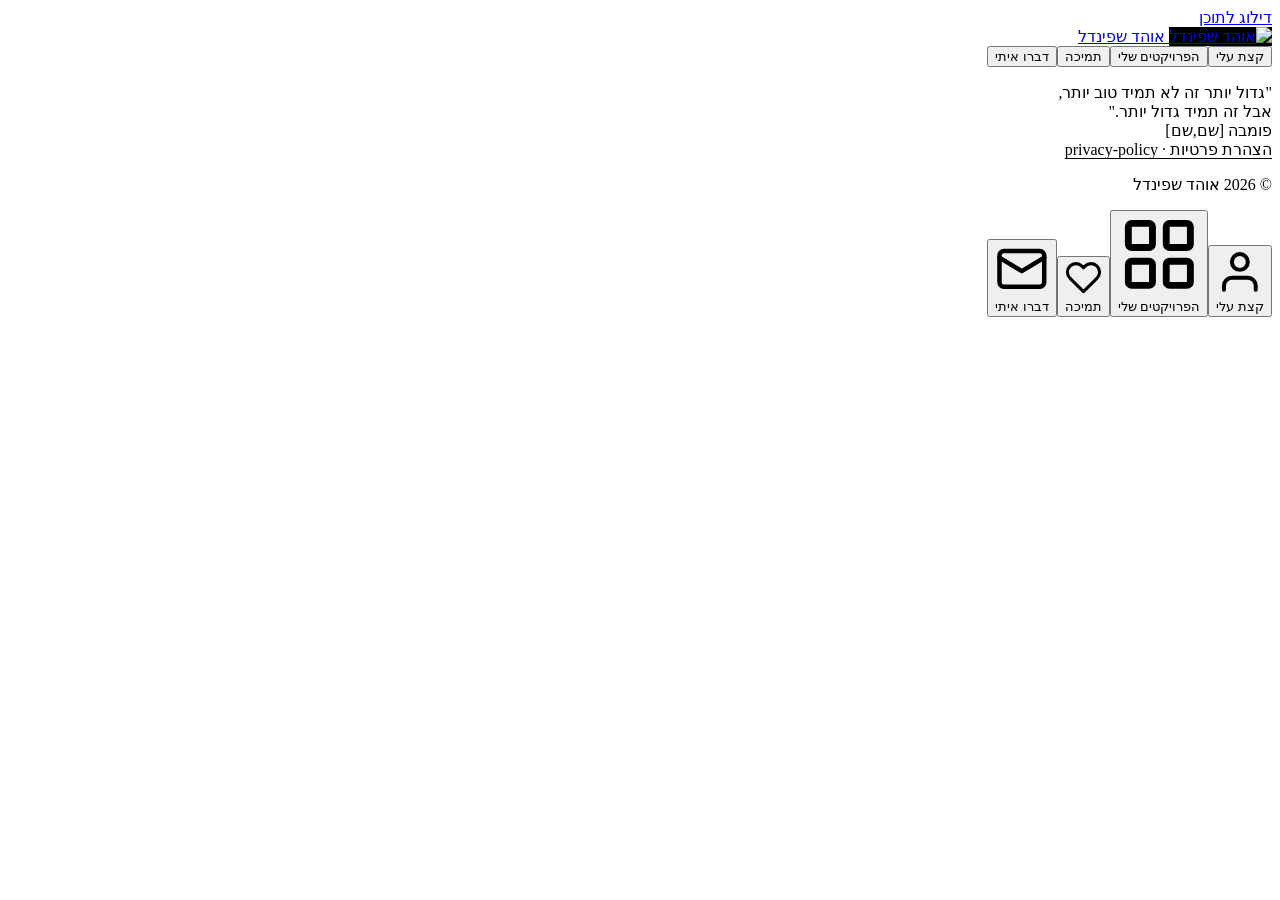
==== public/index.html @ b9163de6 "many updates" ====
<!DOCTYPE html>
<html lang="he" dir="rtl">
<head>
<meta charset="UTF-8">
<meta name="viewport" content="width=device-width, initial-scale=1, viewport-fit=cover">
<title>אוהד שפינדל</title>

<!-- Static SEO / social preview. Edit alongside content.js meta. -->
<meta name="description" content="האתר האישי של אוהד שפינדל - קצת עלי, הפרויקטים שלי, ואיך יוצרים איתי קשר.">
<meta name="theme-color" content="#210535">
<meta property="og:type" content="profile">
<meta property="og:locale" content="he_IL">
<meta property="og:title" content="אוהד שפינדל">
<meta property="og:description" content="האתר האישי של אוהד שפינדל - קצת עלי, הפרויקטים שלי, ואיך יוצרים איתי קשר.">
<meta property="og:image" content="assets/img/og.png">
<meta name="twitter:card" content="summary_large_image">

<link rel="icon" href="favicon.svg" type="image/svg+xml">

<!-- The site face is on the critical path — preload before CSS is parsed. -->
<link rel="preload" href="assets/fonts/telaviv-eclectichebrewno.2.woff2" as="font" type="font/woff2" crossorigin>

<link rel="stylesheet" href="assets/css/tokens.css">
<link rel="stylesheet" href="assets/css/base.css">
<link rel="stylesheet" href="assets/css/components.css">
<link rel="stylesheet" href="assets/css/views.css">
<link rel="stylesheet" href="assets/css/arcade.css">

<script type="application/ld+json">
{
  "@context": "https://schema.org",
  "@type": "Person",
  "name": "אוהד שפינדל",
  "description": "האתר האישי של אוהד שפינדל"
}
</script>
</head>
<body>

<a class="skip-link" href="#main">דילוג לתוכן</a>

<!-- Decorative background: pre-blurred gradients, no runtime filter cost. -->
<div class="bg-field" aria-hidden="true">
  <span class="orb orb-1"></span>
  <span class="orb orb-2"></span>
  <span class="orb orb-3"></span>
  <span class="bg-grain"></span>
</div>

<div class="scroll-progress" aria-hidden="true"><i></i></div>

<header class="site-header" id="site-header">
  <div class="container header-inner">
    <a class="brand" href="#about">
      <span class="brand-mark" id="brand-mark"></span>
      <span class="brand-text" id="brand-name"></span>
    </a>
    <nav class="nav-desktop" aria-label="ניווט ראשי">
      <div class="tablist" role="tablist" id="tablist-desktop">
        <span class="tab-indicator" aria-hidden="true"></span>
      </div>
    </nav>
  </div>
</header>

<main id="main">
  <section class="view" id="view-about" role="tabpanel" aria-labelledby="tab-about" tabindex="-1"></section>
  <section class="view" id="view-projects" role="tabpanel" aria-labelledby="tab-projects" tabindex="-1"></section>
  <section class="view" id="view-support" role="tabpanel" aria-labelledby="tab-support" tabindex="-1"></section>
  <section class="view" id="view-contact" role="tabpanel" aria-labelledby="tab-contact" tabindex="-1"></section>
</main>

<footer class="site-footer">
  <div class="container">
    <p id="footer-text"></p>
    <p class="footer-meta">© <span id="footer-year"></span> <span id="footer-name"></span></p>
  </div>
</footer>

<!-- Mobile: thumb-reachable bottom tab bar. -->
<nav class="nav-mobile" aria-label="ניווט ראשי">
  <div class="tablist" role="tablist" id="tablist-mobile"></div>
</nav>

<div class="toast" id="toast" role="status" aria-live="polite"></div>

<script src="assets/js/content.js"></script>
<script src="assets/js/render.js"></script>
<script src="assets/js/contact.js"></script>
<script src="assets/js/motion.js"></script>
<script src="assets/js/photos.js"></script>
<script src="assets/js/arcade.js"></script>
<script src="assets/js/router.js"></script>
</body>
</html>
---- public/assets/css/views.css ----
/* ==================== VIEWS ====================
 * Per-tab layout + the tab-switch transition.
 * =============================================== */

.view {
  display: none;
  padding-block: clamp(28px, 5vw, 56px) var(--section-padding);
  min-height: 60vh;
}

.view.active {
  display: block;
}

/* Inactive views are display:none, so they cost nothing. This keeps the
   active one from re-rendering offscreen children during scroll. */
.view.active > .container > *:not(.hero) {
  content-visibility: auto;
  contain-intrinsic-size: auto 400px;
}

/* Fallback tab transition for browsers without the View Transitions API.
   Chrome/Safari use ::view-transition instead (see below). */
.view.entering {
  animation: view-in var(--dur-med) var(--ease-out-expo);
}

@keyframes view-in {
  from { opacity: 0; transform: translateY(14px); }
  to { opacity: 1; transform: none; }
}

/* View Transitions API: cross-fade the whole page, slide the new one in.
   RTL-aware — new content enters from the inline-start edge. */
::view-transition-old(page) {
  animation: vt-out var(--dur-med) var(--ease-in-out) both;
}
::view-transition-new(page) {
  animation: vt-in var(--dur-med) var(--ease-out-expo) both;
}

@keyframes vt-out {
  to { opacity: 0; transform: translateY(-10px); }
}
@keyframes vt-in {
  from { opacity: 0; transform: translateY(16px); }
}

/* ==================== HERO (About) ==================== */

.hero {
  display: grid;
  gap: clamp(28px, 5vw, 56px);
  align-items: center;
  padding-block: clamp(20px, 5vw, 48px);
}

@media (min-width: 861px) {
  .hero {
    grid-template-columns: 1.25fr 0.75fr;
  }
}


.hero-greeting {
  font-size: var(--fs-sm);
  font-weight: 600;
  color: var(--accent-primary);
  letter-spacing: 0.02em;
  margin-block-end: 10px;
}

.hero h1 {
  font-size: var(--fs-display);
  margin-block-end: 14px;
}

.hero-tagline {
  font-size: clamp(1.28rem, 2.5vw, 1.58rem);
  color: var(--text-secondary);
  max-width: 46ch;
  margin-block-end: 10px;
}

.hero-role {
  font-size: clamp(1.4rem, 3vw, 1.9rem);
  font-weight: 600;
  color: var(--text-secondary);
  margin-block-end: 12px;
  display: flex;
  align-items: center;
  gap: 0.35em;
}

/* Rotating word: a fixed-height slot so the line never reflows. */
.rotator {
  display: inline-flex;
  align-items: center;
  height: 1.35em;
  overflow: hidden;
  vertical-align: bottom;
}

.rotator-word {
  display: inline-block;
  font-weight: 800;
  background: var(--gradient-text);
  -webkit-background-clip: text;
  background-clip: text;
  color: transparent;
  animation: word-in var(--dur-slow) var(--ease-out-expo);
}

@keyframes word-in {
  from { opacity: 0; transform: translateY(0.9em); }
  to { opacity: 1; transform: none; }
}

.rotator-word.out {
  animation: word-out var(--dur-med) var(--ease-in-out) forwards;
}

@keyframes word-out {
  to { opacity: 0; transform: translateY(-0.9em); }
}

/* Set well clear of the copy above: the two buttons are the one thing on this
 * screen to act on, and a gap the size of the text's own leading makes them
 * read as part of the paragraph rather than as the way out of it. */
.hero-actions {
  display: flex;
  flex-wrap: wrap;
  gap: 12px;
  margin-block-start: clamp(34px, 4.5vw, 50px);
}

/* ---- Portrait ---- */

/* The logo and its speech bubble as one column. `.hero-portrait` keeps its own
 * box untouched — motion.js finds it by that class for the tap animations, and
 * the arcade peeks characters out from behind it. */
.hero-portrait-col {
  display: grid;
  justify-items: center;
}

.hero-portrait {
  position: relative;
  width: min(300px, 72vw);
  aspect-ratio: 1;
  margin-inline: auto;
}

.portrait-bubble {
  position: relative;
  max-width: 30ch;
  margin-block-start: 22px;
  padding: 13px 20px;
  border-radius: var(--radius-md);
  background: var(--bg-elevated);
  border: 1px solid var(--border-strong);
  box-shadow: var(--shadow-md);
  color: var(--text-secondary);
  font-size: var(--fs-sm);
  line-height: 1.5;
  text-align: center;
  animation: bubble-in 640ms var(--ease-spring) 500ms both;
  transition:
    opacity var(--dur-med) var(--ease-in-out),
    transform var(--dur-med) var(--ease-in-out),
    border-color var(--dur-fast),
    background var(--dur-fast);
}

.portrait-bubble:hover {
  background: var(--bg-card-hover);
  border-color: var(--accent-primary);
}

/* The dismiss hint. Decoration — the whole bubble is the target, and the
 * button's accessible name is the message itself. */
.bubble-x {
  position: absolute;
  inset-block-start: 3px;
  inset-inline-end: 7px;
  font-size: 0.95rem;
  line-height: 1;
  color: var(--text-muted);
  transition: color var(--dur-fast);
}

.portrait-bubble:hover .bubble-x { color: var(--accent-primary); }

/* Pressed: it shrinks away, then Motion takes it out of the layout. */
.portrait-bubble.is-gone {
  opacity: 0;
  transform: scale(0.9) translateY(-6px);
  pointer-events: none;
  animation: none; /* or bubble-in's `both` would hold the entry state */
}

/* The tail: a square straddling the top edge, rotated 45° and outlined on the
 * two sides that show, so it continues the bubble's own border. Centred with
 * inset-inline + auto margins rather than a percentage offset, which would
 * land differently under RTL. */
.portrait-bubble::before {
  content: '';
  position: absolute;
  inset-block-start: -7px;
  inset-inline: 0;
  margin-inline: auto;
  width: 12px; height: 12px;
  background: var(--bg-elevated);
  border-inline-start: 1px solid var(--border-strong);
  border-block-start: 1px solid var(--border-strong);
  transform: rotate(45deg);
}

@keyframes bubble-in {
  from { opacity: 0; transform: translateY(-8px) scale(0.92); }
  to { opacity: 1; transform: none; }
}

/* It arrives with the page instead of popping in later. */
@media (prefers-reduced-motion: reduce) {
  .portrait-bubble { animation: none; }
}

.portrait-frame {
  position: absolute;
  inset: 0;
  border-radius: 42% 58% 54% 46% / 48% 44% 56% 52%;
  background: var(--gradient-primary);
  padding: 4px;
  box-shadow: var(--shadow-glow);
  animation: blob 14s var(--ease-in-out) infinite alternate;
}

@keyframes blob {
  50%  { border-radius: 56% 44% 42% 58% / 42% 56% 44% 58%; }
  100% { border-radius: 46% 54% 60% 40% / 56% 48% 52% 44%; }
}

.portrait-frame {
  cursor: pointer;
  user-select: none;
  -webkit-user-select: none;
  -webkit-tap-highlight-color: transparent;
}

.portrait-frame > * {
  width: 100%;
  height: 100%;
  border-radius: inherit;
  object-fit: cover;
  background: var(--bg-elevated);
}

/* A tall cut-out would lose its head and chin to a square `cover` crop, so
   fit the whole image and let the frame background carry the shape. */
.portrait-photo.fit-contain {
  object-fit: contain;
  /* The blob curves inward top and bottom, so inset the image slightly or a
     full-height subject gets clipped by the border-radius. */
  padding: 3%;
}

.portrait-initials {
  display: grid;
  place-items: center;
  font-size: clamp(2.6rem, 9vw, 4rem);
  font-weight: 800;
  color: var(--text-primary);
  letter-spacing: -0.02em;
}

/* ---- Tap-the-face easter egg ----
 * motion.js adds one of these at random on click/tap and removes it on
 * animationend. Every keyframe starts AND ends at the identity transform, so
 * removing the class never produces a visible snap back.
 * The blob animation lives on .portrait-frame and only touches border-radius,
 * so these transforms on the parent never fight it. */

.hero-portrait[class*="fx-"] { will-change: transform; }

.hero-portrait.fx-spin   { animation: fx-spin   900ms var(--ease-out-expo); }
.hero-portrait.fx-flip   { animation: fx-flip   900ms var(--ease-in-out); }
.hero-portrait.fx-jelly  { animation: fx-jelly  900ms var(--ease-out-expo); }
.hero-portrait.fx-bounce { animation: fx-bounce 900ms var(--ease-out-expo); }
.hero-portrait.fx-shake  { animation: fx-shake  700ms var(--ease-in-out); }
.hero-portrait.fx-tada   { animation: fx-tada   900ms var(--ease-in-out); }
.hero-portrait.fx-pop    { animation: fx-pop    620ms var(--ease-spring); }
.hero-portrait.fx-roll   { animation: fx-roll  1000ms var(--ease-in-out); }
.hero-portrait.fx-swing  {
  animation: fx-swing 900ms var(--ease-out-expo);
  transform-origin: top center;
}

@keyframes fx-spin {
  from { transform: rotate(0); }
  to   { transform: rotate(360deg); }
}

@keyframes fx-flip {
  from { transform: perspective(900px) rotateY(0); }
  to   { transform: perspective(900px) rotateY(360deg); }
}

@keyframes fx-jelly {
  0%, 100% { transform: scale(1, 1); }
  30% { transform: scale(1.26, 0.76); }
  40% { transform: scale(0.78, 1.22); }
  50% { transform: scale(1.14, 0.86); }
  65% { transform: scale(0.95, 1.05); }
  80% { transform: scale(1.04, 0.96); }
}

@keyframes fx-bounce {
  0%, 100% { transform: translateY(0) scaleY(1); }
  20% { transform: translateY(-30px) scaleY(1.06); }
  42% { transform: translateY(0) scaleY(0.9); }
  62% { transform: translateY(-15px) scaleY(1.03); }
  82% { transform: translateY(0) scaleY(0.96); }
}

@keyframes fx-shake {
  0%, 100% { transform: translateX(0) rotate(0); }
  15% { transform: translateX(-13px) rotate(-5deg); }
  30% { transform: translateX(12px) rotate(4deg); }
  45% { transform: translateX(-9px) rotate(-3deg); }
  60% { transform: translateX(7px) rotate(2deg); }
  80% { transform: translateX(-4px) rotate(-1deg); }
}

@keyframes fx-tada {
  0%, 100% { transform: scale(1) rotate(0); }
  10%, 20% { transform: scale(0.9) rotate(-4deg); }
  30%, 50%, 70%, 90% { transform: scale(1.14) rotate(4deg); }
  40%, 60%, 80% { transform: scale(1.14) rotate(-4deg); }
}

@keyframes fx-pop {
  0%, 100% { transform: scale(1) rotate(0); }
  35% { transform: scale(1.24) rotate(-7deg); }
  62% { transform: scale(0.93) rotate(4deg); }
}

@keyframes fx-roll {
  0%   { transform: translateX(0) rotate(0); }
  50%  { transform: translateX(-18%) rotate(-180deg); }
  100% { transform: translateX(0) rotate(-360deg); }
}

@keyframes fx-swing {
  0%, 100% { transform: rotate(0); }
  20% { transform: rotate(15deg); }
  40% { transform: rotate(-11deg); }
  60% { transform: rotate(7deg); }
  80% { transform: rotate(-4deg); }
}

/* On phones the portrait leads — it's what makes the page feel like a person.
   Everything else tightens so the CTA still clears the bottom nav.
   Must stay after the rules above: media queries add no specificity, so a
   later equal-specificity rule would otherwise win. */
@media (max-width: 860px) {
  .hero {
    padding-block: 4px 0;
    gap: 26px;
  }
  /* The grid item is the column, not the portrait inside it — `order` on the
     inner element only sorts it against the bubble and leaves the whole block
     below the copy. */
  .hero-portrait-col { order: -1; }
  .hero-portrait { width: min(215px, 50vw); }
  .portrait-bubble { margin-block-start: 16px; }
  .hero h1 { margin-block-end: 8px; }
  .hero-role { margin-block-end: 6px; }
  /* A paragraph running straight into the buttons under it reads as one block
     and is easy to mis-tap; give the row its own air. */
  .hero-actions { margin-block-start: 36px; }

  .project-detail .project-hero-img,
  .project-detail .project-hero-img.is-contain {
    display: block;
    width: calc(100vw - 14px);
    max-width: none;
    min-height: min(82vw, 420px);
    aspect-ratio: 1 / 1;
    margin-inline: calc(50% - 50vw + 7px);
    border-radius: 0;
    background: transparent;
    object-fit: contain;
    object-position: 24% center;
    padding: 18px 18px 18px 14px;
    transform: scale(1.04);
    transform-origin: center;
  }
}

/* ==================== ABOUT ==================== */

.about-body {
  display: grid;
  gap: clamp(20px, 3vw, 32px);
  max-width: 68ch;
}

.about-body p {
  color: var(--text-secondary);
  font-size: clamp(1.25rem, 2vw, 1.38rem);
}

/* Inline [text](url) links inside paragraph copy. base.css strips anchor
   styling, so they need their own colour and underline to read as links. */
.text-link {
  color: var(--accent-primary);
  text-decoration: underline;
  text-decoration-thickness: 1px;
  text-underline-offset: 3px;
  transition: color var(--dur-fast) ease;
}

.text-link:hover,
.text-link:focus-visible {
  color: var(--accent-secondary);
}

.highlight-grid {
  display: grid;
  gap: 16px;
  grid-template-columns: repeat(auto-fit, minmax(230px, 1fr));
  margin-block-start: clamp(36px, 6vw, 64px);
}

.highlight-card .h-icon {
  font-size: 1.9rem;
  line-height: 1;
  margin-block-end: 12px;
  display: block;
}

.highlight-card h3 { margin-block-end: 7px; }

.highlight-card p {
  color: var(--text-secondary);
  font-size: var(--fs-sm);
  line-height: 1.7;
}

.highlight-card .h-list {
  list-style: none;
  margin: 0;
  padding: 0;
  display: grid;
  gap: 8px;
  color: var(--text-secondary);
  font-size: var(--fs-sm);
  line-height: 1.6;
}

.highlight-card .h-list li {
  position: relative;
  padding-inline-start: 18px;
}

.highlight-card .h-list li::before {
  content: '';
  position: absolute;
  inset-inline-start: 0;
  inset-block-start: 0.6em;
  width: 6px;
  height: 6px;
  border-radius: 50%;
  background: var(--accent-primary);
  opacity: .75;
}

/* ---- Photo pile ----
 * A stack of prints tossed on a table. Depth is DOM order: :nth-child(1) is on
 * top, and each one behind is pushed back, rotated a little and dimmed. Photos
 * browses by moving the top node to the end, so every card's transform changes
 * at once and the transition below is the whole animation. */

.photo-pile {
  margin-block-start: clamp(44px, 8vw, 80px);
  display: grid;
  justify-items: center;
}

/* One shape for every card, whatever the photo's own proportions — a pile of
 * prints is a pile of prints. 3:4 rather than the phone's own 9:16, which would
 * be a very tall column on a desktop; each photo's `focus` decides what the
 * crop keeps. */
.photo-stack {
  position: relative;
  width: clamp(250px, 68vw, 330px);
  aspect-ratio: 3 / 4;
  /* Room for the cards fanned out behind the top one. */
  margin-block-end: 22px;
  touch-action: pan-y; /* a horizontal drag is ours; a vertical one scrolls */
}

.photo-card {
  position: absolute;
  inset: 0;
  margin: 0;
  border-radius: var(--radius-md);
  overflow: hidden;
  background: var(--bg-elevated);
  border: 1px solid var(--border-subtle);
  box-shadow: var(--shadow-md);
  transform-origin: 50% 90%;
  transition:
    transform var(--dur-med) var(--ease-out-expo),
    opacity var(--dur-med) var(--ease-out-expo),
    filter var(--dur-med) var(--ease-out-expo);
  will-change: transform;
}

.photo-card img {
  width: 100%;
  height: 100%;
  object-fit: cover;
  display: block;
  user-select: none;
  -webkit-user-drag: none;
}

/* The three depths. Deliberately asymmetric angles — a neat fan reads as a
 * carousel, a crooked one reads as a pile someone put down. */
.photo-card:nth-child(1) {
  z-index: 3;
  transform: rotate(-1.5deg);
  cursor: grab;
}

.photo-card:nth-child(2) {
  z-index: 2;
  transform: translate(14px, 12px) rotate(4deg) scale(0.97);
  filter: brightness(0.86);
}

.photo-card:nth-child(3) {
  z-index: 1;
  transform: translate(-12px, 22px) rotate(-5.5deg) scale(0.94);
  filter: brightness(0.74);
}

/* A fourth and beyond: parked under the third, out of sight but still there. */
.photo-card:nth-child(n + 4) {
  z-index: 0;
  transform: translateY(28px) scale(0.92);
  filter: brightness(0.66);
  opacity: 0;
}

.photo-card.is-dragging {
  transition: none;      /* the pointer is driving it, not the easing */
  cursor: grabbing;
  box-shadow: var(--shadow-lg);
}

/* --fly is +1 or -1, set by Photos: the direction it was pushed. */
.photo-card.is-leaving {
  transform: translateX(calc(var(--fly, -1) * 135%)) rotate(calc(var(--fly, -1) * 16deg));
  opacity: 0;
  transition:
    transform 340ms var(--ease-in-out),
    opacity 340ms var(--ease-in-out);
}

/* One frame with no transition, so a card that has just been moved to the back
 * appears there instead of flying back across the pile. */
.photo-card.is-instant { transition: none; }

.photo-controls {
  display: flex;
  align-items: center;
  gap: 12px;
}

.photo-next {
  display: grid;
  place-items: center;
  width: 42px; height: 42px;
  border-radius: var(--radius-pill);
  border: 1px solid var(--border-strong);
  background: var(--sheen);
  color: var(--text-primary);
  cursor: pointer;
  transition: background var(--dur-fast), transform var(--dur-fast) var(--ease-spring);
}

.photo-next:hover {
  background: var(--sheen-strong);
  transform: translateX(-3px); /* RTL: "onward" is leftward */
}

.photo-next svg { width: 18px; height: 18px; }

.photo-hint {
  color: var(--text-muted);
  font-size: var(--fs-xs);
}

/* No transitions to run, so the pile cuts from one arrangement to the next.
 * Dragging is not attached at all in that mode — the button is the way. */
@media (prefers-reduced-motion: reduce) {
  .photo-card,
  .photo-card.is-leaving { transition: none; }
  .photo-card:nth-child(1) { cursor: default; }
}

/* ---- Timeline ---- */

.timeline {
  position: relative;
  margin-block-start: clamp(36px, 6vw, 64px);
  padding-inline-start: 30px;
}

.timeline::before {
  content: '';
  position: absolute;
  inset-block: 8px 8px;
  inset-inline-start: 5px;
  width: 2px;
  background: linear-gradient(to bottom, var(--accent-primary), var(--accent-tertiary), transparent);
  opacity: 0.5;
}

.timeline-item {
  position: relative;
  padding-block-end: 30px;
}

.timeline-item::before {
  content: '';
  position: absolute;
  inset-inline-start: -30px;
  inset-block-start: 9px;
  width: 12px;
  height: 12px;
  border-radius: 50%;
  background: var(--gradient-warm);
  box-shadow: 0 0 0 4px var(--bg-primary), 0 0 16px rgba(200, 116, 178, 0.7);
}

.timeline-year {
  font-size: var(--fs-xs);
  font-weight: 700;
  color: var(--accent-primary);
  letter-spacing: 0.04em;
}

.timeline-item h3 { margin-block: 2px 5px; }

.timeline-item p {
  color: var(--text-secondary);
  font-size: var(--fs-sm);
}

/* ==================== PROJECTS ==================== */

.project-grid {
  display: grid;
  gap: 20px;
  grid-template-columns: repeat(auto-fill, minmax(280px, 1fr));
}

/* Every card is laid out on the SAME five rows — thumb, title, blurb, tags,
 * "more" — so a title that runs to three lines in one card does not push its
 * blurb below the neighbour's. `subgrid` makes each card borrow the grid's
 * rows, which are sized once per band from the tallest card in it; the fallback
 * below keeps the old per-card stacking where subgrid is unsupported. */
.project-card {
  display: grid;
  grid-template-rows: auto auto 1fr auto auto;
  grid-row: span 5;
  row-gap: 9px;
  padding: 0;
  overflow: hidden;
  cursor: pointer;
  text-align: center;
}

@supports (grid-template-rows: subgrid) {
  .project-card { grid-template-rows: subgrid; }
}

.project-thumb {
  position: relative;
  aspect-ratio: 16 / 10;
  overflow: hidden;
  background: var(--gradient-primary);
}

.project-thumb.is-logo { background: transparent; }

.project-thumb img {
  width: 100%;
  height: 100%;
  object-fit: cover;
  transition: transform var(--dur-slow) var(--ease-out-expo);
}

.project-thumb img.is-contain {
  object-fit: contain;
  padding: 14px;
}

.project-card:hover .project-thumb img { transform: scale(1.06); }

.project-thumb-placeholder {
  position: absolute;
  inset: 0;
  display: grid;
  place-items: center;
  font-size: 2.4rem;
  opacity: 0.9;
}

/* The body is only a wrapper for the four text rows — its children have to be
 * grid items of the card itself, so its padding moves onto them. */
.project-body {
  display: contents;
}

.project-body > * {
  padding-inline: 22px;
  margin: 0;
}

.project-body h3,
.project-body p { width: 100%; }

.project-body h3 {
  padding-block-start: 11px; /* + the 9px row gap under the thumb = 20px */
  font-size: calc(var(--fs-body) * 2.7);
  line-height: 1.1;
  /* Titles differ in line count; sitting them on the row's bottom edge keeps
   * the gap to the blurb identical across the band. */
  align-self: end;
}

/* 0.55 rather than the detail page's 2/3: at the card's ~290px of text width
 * that is the largest size that still sets "והנפקת חשבוניות" on one line. */
.project-card .project-body h3 .title-sub { font-size: 0.55em; }

.project-body p {
  color: var(--text-secondary);
  font-size: var(--fs-sm);
}

.tag-row {
  display: flex;
  flex-wrap: wrap;
  gap: 7px;
  margin-block-start: 4px;
  justify-content: center;
}

/* An empty tag row still holds its (zero-height) place in the shared rows. */
.project-card .tag-row:empty { margin-block-start: 0; }

.tag {
  padding: 4px 11px;
  border-radius: var(--radius-pill);
  background: var(--sheen-mid);
  border: 1px solid var(--border-subtle);
  font-size: var(--fs-xs);
  color: var(--text-secondary);
}

.project-more {
  color: var(--accent-primary);
  font-weight: 700;
  font-size: var(--fs-sm);
  display: flex;
  align-items: center;
  gap: 6px;
  margin-block-start: 6px;
  padding-block-end: 24px;
  justify-content: center;
}

.project-more svg {
  width: 15px; height: 15px;
  transition: transform var(--dur-fast) var(--ease-spring);
}

/* RTL: the "read more" arrow points right-to-left. */
.project-card:hover .project-more svg { transform: translateX(-4px); }

/* The line after a break in a title is a subtitle, not a second headline —
 * sized off the heading it sits in (em, not rem) so it stays in proportion on
 * the card's h3 and the detail page's h2 alike. */
.title-sub {
  display: block;
  margin-block-start: 5px;
  font-size: 1.5em;
  font-weight: 600;
  line-height: 1.35;
  letter-spacing: 0;
  color: var(--text-secondary);
}

.project-title-cta {
  display: block;
  width: fit-content;
  margin: 14px auto 0;
  padding: 4px;
  border-radius: var(--radius-pill);
  overflow: hidden;
}

.project-title-cta .btn {
  padding: 17px 32px;
  min-height: 58px;
  font-size: 1.18rem;
  overflow: hidden;
}

.project-detail .section-head h2 {
  font-size: 6rem;
  text-align: center;
}

.project-detail .section-head h2 .title-sub {
  font-size: 3rem;
}

/* ---- Project detail ---- */

.project-detail .back-link {
  display: inline-flex;
  align-items: center;
  gap: 7px;
  color: var(--text-secondary);
  font-weight: 600;
  font-size: var(--fs-sm);
  margin-block-end: 24px;
  padding: 8px 4px;
  transition: color var(--dur-fast), gap var(--dur-fast);
}

.project-detail .back-link:hover {
  color: var(--accent-primary);
  gap: 11px;
}

.project-detail .back-link svg { width: 16px; height: 16px; }

.project-hero-img {
  width: 100%;
  aspect-ratio: 21 / 9;
  object-fit: cover;
  border-radius: var(--radius-lg);
  margin-block-end: 28px;
  background: var(--gradient-primary);
}

/* A logo or any artwork with its own edges: show all of it and give it room,
 * rather than cropping into the middle of the picture. */
.project-hero-img.is-contain {
  object-fit: contain;
  aspect-ratio: 1 / 1;
  padding: clamp(8px, 2vw, 20px);
  background: transparent;
}

.project-detail-body {
  max-width: 68ch;
  padding: 20px;
  border: 1px solid var(--border-subtle);
  border-radius: var(--radius-md);
  background: var(--bg-glass);
  display: grid;
  gap: 18px;
}

.project-summary {
  max-width: 68ch;
  margin-inline: auto;
  padding: 18px 20px;
  border: 1px solid var(--border-subtle);
  border-radius: var(--radius-md);
  background: var(--bg-glass);
  margin-block-end: 24px;
}

.project-summary p {
  color: var(--text-primary);
  text-align: center;
}

.project-summary-lead {
  display: block;
  font-size: 2em;
  line-height: 1.2;
  text-align: center;
}

.body-carousel {
  position: relative;
  max-width: 68ch;
  margin-inline: auto;
  padding: 18px;
  border: 1px solid var(--border-subtle);
  border-radius: var(--radius-md);
  background: var(--bg-glass);
}

.body-carousel-hint {
  margin-block: 10px 14px;
  color: var(--text-muted);
  font-size: 0.9em;
  text-align: center;
}

.body-carousel-viewport {
  overflow: hidden;
  touch-action: pan-y;
  cursor: grab;
}

.body-carousel-viewport:active { cursor: grabbing; }

.body-carousel-track { display: grid; }

.body-carousel-card {
  display: none;
  min-height: 150px;
  padding: 20px;
  border: 1px solid var(--border-subtle);
  border-radius: var(--radius-md);
  background: var(--bg-card);
}

.body-carousel-card.is-active {
  display: block;
  animation: body-card-in 280ms ease both;
}

.body-carousel-lead {
  display: block;
  font-size: 2em;
  line-height: 1.2;
  text-align: center;
}

.body-carousel-card p { color: var(--text-secondary); }

@keyframes body-card-in {
  from { opacity: 0; transform: translateX(18px); }
  to { opacity: 1; transform: translateX(0); }
}

.body-carousel-controls {
  display: flex;
  align-items: center;
  justify-content: center;
  gap: 16px;
}

.carousel-button {
  display: inline-grid;
  width: 38px;
  height: 38px;
  place-items: center;
  padding: 0;
  border: 1px solid var(--border-subtle);
  border-radius: 50%;
  color: var(--text-primary);
  background: var(--bg-card);
  cursor: pointer;
}

.carousel-button.is-next svg { transform: rotate(180deg); }
.carousel-button svg { width: 18px; height: 18px; }
.carousel-button:disabled { opacity: 0.35; cursor: default; }
.body-carousel-count { min-width: 48px; color: var(--text-muted); text-align: center; }

.body-carousel-shovel {
  position: absolute;
  inset-block-start: 14px;
  inset-inline-start: 14px;
  font-size: 4rem;
  line-height: 1;
}

/* ==================== SCREENSHOT CAROUSEL ====================
 * A balanced coverflow: the active shot centred, its two neighbours
 * half-transparent and shrunk on either side, everything else hidden.
 *
 * The geometry rests on ONE number, --shot-w - the centre shot's share of the
 * reel's width. Because the slides are absolutely positioned they contribute no
 * height, so the reel's own aspect-ratio has to be stated, and it must equal
 *     16 / (9 × --shot-w)
 * or the shots overflow it. At 62% that is 2.87. **Change --shot-w and you must
 * recompute --shot-ratio with it** - the mobile block further down does exactly
 * that. Everything else (the sideways shift) is a percentage of a slide's own
 * width, so it follows along for free.
 *
 * --shot-dir folds RTL into the sign: in Hebrew the *next* shot belongs on the
 * left, and transforms have no logical-property equivalent to do that for us.
 * ============================================================= */

/* No card around it, by request: it sits straight on the page between the title
   and the download button, so it gets the container's full width (a bigger
   centre shot) and vertical margins instead of a border and a background. */
.shot-gallery {
  --shot-w: 62%;
  --shot-ratio: 2.87;
  --shot-shift: 60%;    /* neighbour's offset, as a share of its own width */
  --shot-dir: -1;
  position: relative;
  width: 100%;
  margin-block: clamp(26px, 5vw, 44px) clamp(20px, 4vw, 32px);
}

.shot-gallery-title {
  margin: 0 0 clamp(12px, 2vw, 18px);
  font-size: var(--fs-h3);
  text-align: center;
  color: var(--text-primary);
}

.shot-stage {
  display: flex;
  align-items: center;
  justify-content: center;
  gap: clamp(4px, 1.2vw, 12px);
  padding-inline: clamp(6px, 1.6vw, 14px);
}

.shot-nav {
  flex: 0 0 auto;
  /* Above every slide (they run z-index 10 and down), so a shot sliding past
     can never end up on top of the control that moves it. */
  z-index: 20;
}

.shot-nav:hover {
  border-color: var(--border-strong);
  background: var(--bg-card-hover);
}

.shot-reel {
  position: relative;
  flex: 1 1 auto;
  aspect-ratio: var(--shot-ratio);
  touch-action: pan-y;
  /* The neighbours are shifted far enough out to hang past the reel - this cuts
     them off at its edge, which is what makes them read as continuing out of
     frame instead of as two more small pictures. It is also what keeps them off
     the arrow buttons, which sit outside the reel on desktop. */
  overflow: hidden;
}

.shot-slide {
  position: absolute;
  inset-block: 0;
  /* Symmetric, so inset-inline-start centres the slide either direction. */
  inset-inline-start: calc((100% - var(--shot-w)) / 2);
  width: var(--shot-w);
  padding: 0;
  border: 1px solid var(--border-subtle);
  border-radius: var(--radius-md);
  background: var(--bg-card);
  overflow: hidden;
  cursor: pointer;
  /* --offset (signed) and --depth (its absolute value) come from render.js.
     depth 0 → opaque and full size · 1 → half-transparent, 12% smaller ·
     2+ → transparent, and .is-far takes it out of the layout entirely. */
  transform:
    translateX(calc(var(--offset) * var(--shot-dir) * var(--shot-shift)))
    scale(calc(1 - var(--depth) * 0.12));
  opacity: calc(1 - var(--depth) * 0.55);
  z-index: calc(10 - var(--depth));
  transition:
    transform var(--dur-med) var(--ease-out-expo),
    opacity var(--dur-med) var(--ease-out-expo),
    box-shadow var(--dur-fast);
}

.shot-slide.is-active {
  border-color: var(--border-strong);
  box-shadow: var(--shadow-md), var(--shadow-glow);
}

.shot-slide.is-side:hover {
  opacity: 0.72;
}

/* Beyond the immediate neighbours: gone, and out of the tab order with it. */
.shot-slide.is-far {
  visibility: hidden;
  pointer-events: none;
}

.shot-slide img {
  display: block;
  width: 100%;
  height: 100%;
  /* The exports run 1.81-1.88:1, so a 16/9 frame trims a couple of percent off
     the sides and every shot ends up the same shape. */
  object-fit: cover;
  object-position: center top;
}

/* A dark wash over the neighbours, so "behind" reads as depth rather than as a
   half-loaded image. The active shot clears it. */
.shot-slide::after {
  content: '';
  position: absolute;
  inset: 0;
  background: var(--plum-darkest);
  opacity: 0.35;
  transition: opacity var(--dur-med) var(--ease-out-expo);
  pointer-events: none;
}

.shot-slide.is-active::after { opacity: 0; }

/* Scoped through .shot-gallery, not bare `.shot-caption`: both of these are a
   <p> inside .section-head, and `.section-head p` (components.css) is the more
   specific selector - it was quietly winning on max-width and margin-block. */
.shot-gallery .shot-caption {
  max-width: 56ch;
  margin: clamp(14px, 2.4vw, 20px) auto 0;
  padding-inline: 16px;
  color: var(--text-secondary);
  font-size: var(--fs-sm);
  line-height: 1.5;
  text-align: center;
  min-height: 3em;   /* holds its box so the dots don't jump between captions */
}

.shot-dots {
  display: flex;
  align-items: center;
  justify-content: center;
  gap: 9px;
  margin-block-start: 4px;
}

.shot-dot {
  width: 9px;
  height: 9px;
  padding: 0;
  border: 0;
  border-radius: 50%;
  background: var(--sheen-strong);
  cursor: pointer;
  transition: background var(--dur-fast), width var(--dur-fast);
}

.shot-dot:hover { background: var(--accent-secondary); }

.shot-dot.is-active {
  width: 26px;
  border-radius: var(--radius-pill);
  background: var(--accent-primary);
}

.shot-gallery .shot-hint {
  margin: 12px auto 0;
  color: var(--text-muted);
  font-size: var(--fs-xs);
  text-align: center;
}

/* ---- the enlarged view ---- */

.shot-lightbox {
  position: fixed;
  inset: 0;
  z-index: 1100;   /* above the download warning (1000), which it can open over */
  display: grid;
  place-items: center;
  padding: clamp(12px, 3vw, 32px);
}

.shot-lightbox[hidden] { display: none; }

.shot-lightbox-backdrop {
  position: absolute;
  inset: 0;
  background: rgba(10, 3, 18, 0.86);
  backdrop-filter: blur(6px);
}

.shot-lightbox-panel {
  position: relative;
  z-index: 1;
  display: grid;
  gap: 14px;
  justify-items: center;
  width: min(1280px, 100%);
  /* Room for the close button ABOVE the picture. At a corner it sat on top of
     the screenshot, hiding the very pixels the reader opened it to see. */
  padding-block-start: 50px;
}

.shot-lightbox-frame {
  width: 100%;
  border-radius: var(--radius-md);
  border: 1px solid var(--border-strong);
  background: var(--plum-darkest);
  box-shadow: 0 28px 80px rgba(0, 0, 0, 0.6);
  overflow: hidden;
}

.shot-lightbox-frame img {
  display: block;
  width: 100%;
  /* contain, not cover: enlarging is the whole point, so nothing gets cropped.
     The height cap leaves room for the caption and the arrows below it. */
  max-height: 74vh;
  object-fit: contain;
}

.shot-lightbox-caption {
  max-width: 70ch;
  margin: 0;
  color: var(--text-secondary);
  font-size: var(--fs-sm);
  line-height: 1.5;
  text-align: center;
}

.shot-lightbox-nav {
  display: flex;
  align-items: center;
  justify-content: center;
  gap: 16px;
}

.shot-lightbox-count {
  min-width: 56px;
  color: var(--text-muted);
  text-align: center;
  /* "5 / 7" is an LTR expression. Left to inherit the page's RTL it rendered as
     "7 / 5" - the numbers swap and it reads as seven of five. */
  direction: ltr;
  unicode-bidi: isolate;
}

.shot-lightbox-close {
  position: absolute;
  inset-block-start: 0;
  inset-inline-end: 0;
  z-index: 2;
  display: grid;
  width: 42px;
  height: 42px;
  place-items: center;
  padding: 0;
  border: 1px solid var(--border-strong);
  border-radius: 50%;
  background: var(--bg-elevated);
  color: var(--text-primary);
  font-size: 1.6rem;
  line-height: 1;
  cursor: pointer;
}

.shot-lightbox-close:hover { background: var(--accent-secondary); color: var(--on-accent); }

.project-note {
  display: flex;
  align-items: flex-start;
  gap: 10px;
  max-width: 68ch;
  margin-block-start: 24px;
  padding: 16px 18px;
  border: 1px solid var(--border-subtle);
  border-radius: var(--radius-md);
  background: var(--bg-glass);
  color: var(--text-secondary);
}

.project-note-icon { flex: none; font-size: 1.25em; line-height: 1.5; }
.project-note p { margin: 0; }

.launch-note {
  position: relative;
  max-width: 68ch;
  margin: 34px auto 0;
  padding: 26px 24px;
  overflow: hidden;
  border: 2px solid var(--plum-accent);
  border-radius: var(--radius-md);
  background: var(--bg-glass);
  color: var(--text-primary);
  text-align: center;
  box-shadow: 0 0 0 4px var(--plum-dark), 0 0 22px rgba(200, 116, 178, 0.32);
}

.launch-note::before {
  content: '';
  position: absolute;
  inset: 7px;
  border: 2px dotted var(--success);
  border-radius: 5px;
  pointer-events: none;
  animation: launch-lights 1.3s steps(2, end) infinite;
}

.launch-note > * { position: relative; z-index: 1; }

.launch-note h3 {
  display: flex;
  align-items: center;
  justify-content: center;
  gap: 12px;
  margin-block: 8px 18px;
  color: var(--success);
  font-size: clamp(1.45rem, 5vw, 2.15rem);
  font-weight: 900;
  line-height: 1.15;
}

.launch-note-trumpet {
  display: inline-block;
  flex: none;
  font-size: 1.15em;
  line-height: 1;
}

.launch-note-title { display: inline-block; }

.launch-note-copy {
  display: grid;
  gap: 10px;
  color: var(--text-primary);
}

.launch-note-copy p { margin: 0; }
.launch-note-copy p:last-child { color: var(--success); font-size: 1.2em; font-weight: 800; }

.launch-note-lights {
  color: var(--plum-light);
  font-size: 1.25rem;
  letter-spacing: 0.25em;
  line-height: 1;
  animation: launch-lights 1.3s steps(2, end) infinite alternate;
}

.launch-note-cta {
  display: inline-flex;
  align-items: center;
  justify-content: center;
  gap: 10px;
  margin: 18px auto;
  padding: 9px 16px;
  border: 1px solid var(--success);
  border-radius: var(--radius-pill);
  color: var(--success);
  background: var(--sheen);
  font: inherit;
  font-weight: 800;
  cursor: pointer;
}

.launch-note-arrow {
  display: inline-block;
  font-size: 2em;
  line-height: 1;
  animation: launch-arrow-bounce 750ms ease-in-out infinite alternate;
}

.plan-personal-link {
  display: inline-flex;
  align-items: center;
  justify-content: center;
  gap: 8px;
  padding: 8px 12px;
  border: 1px solid var(--success);
  border-radius: var(--radius-pill);
  color: var(--success);
  background: transparent;
  cursor: pointer;
}

.plan-personal-card-link {
  align-self: center;
  margin-block-start: auto;
  margin-block-end: 10px;
  font: inherit;
  font-size: 1.5rem;
  font-weight: 800;
  padding: 16px 24px;
}

.plan-personal-arrow {
  display: inline-block;
  font-size: 1.8em;
  line-height: 0.8;
  animation: launch-arrow-bounce 750ms ease-in-out infinite alternate;
}

.personal-note {
  position: relative;
  display: block;
  max-width: 68ch;
  margin: 28px auto 0;
  padding: 28px 22px 22px;
  border: 3px solid #ffd166;
  border-radius: var(--radius-md);
  background: var(--bg-glass);
  color: var(--text-secondary);
  text-align: center;
  box-shadow: 0 0 0 4px var(--plum-dark), 0 0 24px rgba(255, 209, 102, 0.34);
  scroll-margin-block-start: 24px;
}

.personal-note::before {
  content: '';
  position: absolute;
  inset: 0 10% auto;
  height: 6px;
  border-radius: 0 0 4px 4px;
  background: #ffd166;
  box-shadow: 0 0 12px rgba(255, 209, 102, 0.75);
}

.personal-note p { margin: 0 0 12px; }
.personal-note > div > p:first-child {
  color: var(--text-primary);
  font-size: 2em;
  font-weight: 900;
}
.personal-note p:last-child { margin-block-end: 0; color: var(--text-primary); font-weight: 700; }

.personal-note .text-link {
  position: relative;
  display: block;
  width: fit-content;
  margin: 14px auto 0;
  padding: 5px 18px;
  border: 2px solid #ffd166;
  border-radius: var(--radius-pill);
  color: #ffd166;
  font-size: 1.55em;
  font-weight: 900;
  line-height: 1;
  text-decoration: none;
  text-shadow: 0 0 8px rgba(255, 209, 102, 0.7);
  box-shadow: 0 0 12px rgba(255, 209, 102, 0.45);
  animation: runway-link-glow 1.2s ease-in-out infinite alternate;
}

.personal-note .text-link::before,
.personal-note .text-link::after {
  position: absolute;
  top: 50%;
  color: #fff0a8;
  font-size: 0.7em;
  letter-spacing: 0.3em;
  white-space: nowrap;
  transform: translateY(-50%);
  animation: runway-lights 900ms steps(2, end) infinite alternate;
}

.personal-note .text-link::before {
  content: '✨ • ✨';
  inset-inline-end: 100%;
  margin-inline-end: 12px;
}

.personal-note .text-link::after {
  content: '✨ • ✨';
  inset-inline-start: 100%;
  margin-inline-start: 12px;
  animation-delay: 450ms;
}

@keyframes runway-link-glow {
  from { box-shadow: 0 0 8px rgba(255, 209, 102, 0.35); }
  to { box-shadow: 0 0 22px rgba(255, 209, 102, 0.9); }
}

@keyframes runway-lights {
  from { opacity: 0.35; filter: brightness(0.75); }
  to { opacity: 1; filter: brightness(1.5); }
}

@keyframes launch-arrow-bounce {
  from { transform: translateY(-3px); }
  to { transform: translateY(5px); }
}

@keyframes launch-lights {
  0%, 45% { opacity: 0.5; filter: brightness(0.8); }
  55%, 100% { opacity: 1; filter: brightness(1.35); }
}

.summary-free {
  display: block;
  color: var(--success);
  font-size: 1.9em;
  font-weight: 800;
  line-height: 1.15;
  text-align: center;
}

.project-detail-body p { color: var(--text-secondary); }

.project-links {
  display: flex;
  flex-wrap: wrap;
  gap: 12px;
  margin-block-start: 30px;
}

.plan-report-samples {
  margin-block-start: 18px;
  padding: 14px 16px;
  border: 1px solid rgba(200, 116, 178, 0.5);
  border-radius: var(--radius-md);
  background: rgba(255, 255, 255, 0.03);
  text-align: center;
}

.plan-report-title {
  margin: 0 0 10px;
  color: var(--text-primary);
  font-size: 1.5rem;
  font-weight: 800;
}

.plan-report-actions {
  display: flex;
  flex-wrap: wrap;
  gap: 10px;
  justify-content: center;
}

.plan-report-button {
  min-width: 110px;
  justify-content: center;
  padding-inline: 14px;
}

/* ---- Plans: free vs licensed ---- */

.plans { margin-block-start: 38px; }

.plans-title {
  font-size: 1.5em;
  margin-block-end: 8px;
  text-align: center;
}

.plans-intro {
  max-width: 68ch;
  margin-inline: auto;
  color: var(--text-secondary);
  margin-block-end: 20px;
  text-align: center;
}

/* Two equal columns; one per column on a narrow screen. The paid card must not
 * grow taller-looking than the free one just because it has fewer rows, so both
 * stretch to the row height. */
.plan-grid {
  display: grid;
  grid-template-columns: repeat(auto-fit, minmax(260px, 1fr));
  gap: 16px;
  align-items: stretch;
  min-width: 0;
}

.plan-card {
  display: flex;
  flex-direction: column;
  gap: 16px;
  min-width: 0;
  overflow: hidden; /* keeps the ::before ribbon inside the rounded corner */
}

/* A coloured rule along the card's top edge — the fastest read of "these two
 * are different things" before a word is parsed. */
.plan-card::before {
  content: '';
  position: absolute;
  inset-block-start: 0;
  inset-inline: 0;
  height: 3px;
  background: var(--border-strong);
}

/* The paid column carries the accent, so the eye lands on what a licence buys
 * without the free column reading as the lesser offer. */
.plan-card.is-featured {
  border-color: var(--border-strong);
  background: var(--sheen-mid);
  box-shadow: var(--shadow-md);
}

.plan-card.is-featured::before { background: var(--gradient-warm); }

.plan-head {
  display: grid;
  grid-template-columns: auto 1fr auto;
  align-items: start;
  gap: 4px 12px;
  padding-block-end: 14px;
  border-block-end: 1px solid var(--border-subtle);
}

/* Sits on its own tinted tile so the emoji reads as part of the design rather
 * than as a character that wandered into the heading. */
.plan-emoji {
  font-size: 2.25rem;
  line-height: 1;
  display: grid;
  place-items: center;
  width: 69px; height: 69px;
  border-radius: var(--radius-md);
  background: var(--sheen-strong);
  border: 1px solid var(--border-subtle);
}

.plan-card.is-featured .plan-emoji {
  background: var(--sheen-strong);
  border-color: var(--border-strong);
}

.plan-titles {
  min-width: 0;
  display: grid;
  gap: 10px;
}

.plan-head h4 {
  font-size: calc(var(--fs-body) * 1.5);
  margin: 0;
}

.plan-tagline {
  margin: 0;
  color: var(--text-muted);
  font-size: calc(var(--fs-xs) * 1.5);
  line-height: 1.5;
}

.plan-card.is-featured .plan-tagline {
  color: var(--accent-primary);
  font-weight: 600;
}

.plan-badge {
  font-size: calc(var(--fs-xs) * 1.5);
  font-weight: 700;
  padding: 4px 11px;
  border-radius: var(--radius-pill);
  background: var(--sheen-strong);
  color: var(--text-secondary);
  border: 1px solid var(--border-subtle);
}

.plan-card.is-featured .plan-badge {
  background: var(--gradient-warm);
  color: var(--on-accent);
  border-color: transparent;
}

/* The price sits between the header and the list, on its own line, so the two
 * cards can be compared on the number alone before a feature is read. */
.plan-price {
  display: flex;
  align-items: baseline;
  gap: 7px;
  margin: 0;
}

.plan-price-num {
  font-size: clamp(2.55rem, 5.1vw, 3.15rem);
  font-weight: 800;
  line-height: 1.1;
  color: var(--text-primary);
}

.plan-card.is-featured .plan-price-num {
  background: var(--gradient-text);
  -webkit-background-clip: text;
  background-clip: text;
  color: transparent;
}

.plan-price-unit {
  font-size: calc(var(--fs-sm) * 1.5);
  color: var(--text-muted);
  white-space: nowrap;
}

.plan-list {
  list-style: none;
  margin: 0;
  padding: 0;
  display: grid;
  gap: 11px;
}

.plan-list li {
  display: flex;
  align-items: flex-start;
  gap: 10px;
  color: var(--text-secondary);
  font-size: calc(var(--fs-sm) * 1.5);
  line-height: 1.55;
}

.plan-list li > span:last-child {
  min-width: 0;
  overflow-wrap: anywhere;
}

/* The tick sits on the first line of a wrapped item, not centred against the
 * whole block. Fixed width so every item's text starts on the same line,
 * whatever the emoji's own advance width turns out to be. */
.plan-bullet {
  flex: none;
  width: 1.35em;
  font-size: 1.5rem;
  line-height: 1.55;
  text-align: center;
}

.plans-note {
  position: relative;
  display: block;
  max-width: 68ch;
  margin-inline: auto;
  margin-block-start: 24px;
  padding: 16px 18px;
  border: 1px solid var(--border-subtle);
  border-radius: var(--radius-md);
  background: var(--bg-glass);
  color: var(--text-secondary);
  line-height: 1.45;
  direction: rtl;
}

.plans-trial-card {
  min-height: 190px;
  padding: 0;
  cursor: pointer;
  perspective: 1000px;
  touch-action: pan-y;
}

.plans-trial-flipper {
  display: grid;
  min-height: 190px;
  transform-style: preserve-3d;
  transition: transform 650ms var(--ease-in-out);
}

.plans-trial-card.is-flipped .plans-trial-flipper {
  transform: rotateY(180deg);
}

.plans-trial-face {
  grid-area: 1 / 1;
  display: flex;
  flex-direction: column;
  align-items: center;
  justify-content: center;
  padding: 22px 88px;
  backface-visibility: hidden;
  text-align: center;
}

.plans-trial-front .plans-note-emoji {
  position: static;
  transform: none;
  margin-block-end: 10px;
  font-size: 3rem;
}

.plans-trial-back {
  transform: rotateY(180deg);
}

.plans-trial-back p { margin: 8px 0 0; }

.plans-trial-card:focus-visible {
  outline: 3px solid var(--accent-primary);
  outline-offset: 4px;
}

@media (prefers-reduced-motion: reduce) {
  .plans-trial-flipper { transition: none; }
}

.plans-note-emoji {
  position: absolute;
  inset-inline-start: 18px;
  inset-block-start: 50%;
  transform: translateY(-50%);
  font-size: 2em;
  line-height: 1;
}

.plans-note-lead {
  display: inline-block;
  font-size: 2em;
  line-height: 1.2;
}

.plans-note-copy {
  min-width: 0;
  text-align: center;
  padding-inline: 72px;
}

.plans-note-copy p {
  margin: 6px 0 0;
}

.plans-note { margin-block-end: 0; }

.price-note-card {
  max-width: 68ch;
  margin-block-start: 24px;
}

.price-note-card .plan-head {
  margin: 0;
}

/* ---- Download ---- */

.project-download {
  display: flex;
  flex-wrap: wrap;
  align-items: center;
  gap: 10px 16px;
  width: fit-content;
  max-width: 100%;
  margin: 30px auto 0;
  padding: 0;
  border: 0;
  border-radius: 0;
  background: transparent;
  box-shadow: none;
  overflow: visible;
}

.project-download .btn {
  background: linear-gradient(135deg, #f7df8d 0%, #d8aa2d 42%, #b77a00 100%);
  border: 1px solid rgba(255, 227, 151, 0.9);
  color: #fff;
  padding: 17px 32px;
  min-height: 58px;
  box-shadow: 0 12px 28px rgba(216, 170, 45, 0.34);
  overflow: hidden;
}

.project-download .btn:hover {
  box-shadow: 0 16px 36px rgba(216, 170, 45, 0.42);
}

.download-badge-icon {
  display: inline-block;
  font-size: 2em;
  line-height: 1;
  filter: drop-shadow(0 0 8px rgba(255, 255, 255, 0.35));
}

.download-button-label {
  font-size: 2em;
  line-height: 1.15;
}

.project-download .btn svg { width: 18px; height: 18px; color: #fff; }

.project-title-cta .btn {
  background: linear-gradient(135deg, #f7df8d 0%, #d8aa2d 42%, #b77a00 100%);
  border: 1px solid rgba(255, 227, 151, 0.9);
  color: #fff;
  padding: 17px 32px;
  min-height: 58px;
  box-shadow: 0 12px 28px rgba(216, 170, 45, 0.34);
  overflow: hidden;
}

.project-title-cta .btn:hover {
  box-shadow: 0 16px 36px rgba(216, 170, 45, 0.42);
}

.project-title-cta .btn svg {
  width: 18px; height: 18px;
  color: #fff;
}

.download-warning-modal {
  position: fixed;
  inset: 0;
  z-index: 1000;
}

.download-warning-modal[hidden] {
  display: none;
}

.download-warning-backdrop {
  position: absolute;
  inset: 0;
  background: rgba(10, 14, 30, 0.62);
  backdrop-filter: blur(4px);
}

.download-warning-panel {
  position: relative;
  z-index: 1;
  width: min(680px, calc(100% - 32px));
  margin: 10vh auto 0;
  padding: 26px 26px 20px;
  border-radius: var(--radius-lg);
  border: 1px solid rgba(255, 255, 255, 0.16);
  background: rgba(16, 29, 52, 0.98);
  box-shadow: 0 28px 80px rgba(0, 0, 0, 0.5);
  color: var(--text-primary);
}

.download-warning-panel h3 {
  margin: 0 0 18px;
  padding-inline-end: 64px;
  font-size: clamp(1.5rem, 4vw, 2.2rem);
  line-height: 1.2;
}

.download-warning-panel p {
  margin: 0 0 14px;
  color: var(--text-secondary);
  font-size: 1.08rem;
  line-height: 1.7;
}

.download-warning-panel strong {
  color: var(--text-primary);
}

.download-warning-image {
  margin: 18px 0 0;
  padding: 0;
  border-radius: 12px;
  overflow: hidden;
  border: 1px solid rgba(255, 255, 255, 0.12);
  background: #0b4db4;
  box-shadow: inset 0 0 0 1px rgba(255,255,255,0.04);
  max-width: 620px;
  margin-inline: auto;
}

.download-warning-image img {
  display: block;
  width: 100%;
  height: auto;
  max-height: 220px;
  object-fit: contain;
  background: #0b4db4;
}

.download-warning-quote {
  margin-top: 18px;
  padding: 12px 14px;
  border-radius: var(--radius-md);
  background: rgba(255, 209, 102, 0.08);
  border: 1px solid rgba(255, 209, 102, 0.26);
  color: #ffd166;
  font-weight: 800;
}

.download-warning-actions {
  display: flex;
  justify-content: flex-end;
  gap: 12px;
  margin-top: 18px;
}

.download-warning-close {
  position: absolute;
  top: 14px;
  left: 14px;
  width: 38px;
  height: 38px;
  border: 0;
  border-radius: 50%;
  background: rgba(255, 255, 255, 0.14);
  color: var(--text-primary);
  font-size: 1.8rem;
  line-height: 1;
  cursor: pointer;
}

.download-meta {
  color: var(--text-muted);
  font-size: var(--fs-sm);
}

/* Its own line under the button, whatever the row wrapped like. */
.download-note {
  flex-basis: 100%;
  margin: 0;
  color: var(--text-secondary);
  font-size: var(--fs-sm);
}

/* ---- Empty state ---- */

.empty-state {
  text-align: center;
  padding: clamp(40px, 9vw, 80px) 20px;
  color: var(--text-muted);
}

.empty-state .emoji {
  font-size: 3rem;
  display: block;
  margin-block-end: 14px;
}

.empty-state h3 {
  color: var(--text-secondary);
  margin-block-end: 8px;
}

/* ==================== SUPPORT ==================== */

/* 220px keeps all four default options on one row inside the 1040px content
   box (4 x 220 + 3 x 18 = 934). Wider minimums drop to 3 and leave an orphan. */
.support-grid {
  display: grid;
  gap: 18px;
  grid-template-columns: repeat(auto-fit, minmax(220px, 1fr));
  margin-block-start: 8px;
}

.support-card {
  display: flex;
  flex-direction: column;
  gap: 13px;
  text-align: center;
  align-items: center;
  padding-block: 30px;
  /* Cards keep the grid's default stretch, so every card in a row is the same
     height. `.s-note` below takes `flex: 1` and swallows the difference, which
     lines the buttons, QRs and captions up across cards no matter how long each
     note runs. This only reads well while the cards hold comparable content —
     one card with a QR next to one without leaves a visible void instead. */
  /* --accent comes from content.js per platform. */
  border-color: color-mix(in srgb, var(--accent, var(--accent-primary)) 26%, transparent);
}

.support-card:hover {
  border-color: color-mix(in srgb, var(--accent, var(--accent-primary)) 52%, transparent);
  box-shadow: 0 16px 44px color-mix(in srgb, var(--accent, var(--accent-primary)) 20%, transparent);
}

.support-icon {
  width: 52px;
  height: 52px;
  border-radius: var(--radius-md);
  display: grid;
  place-items: center;
  background: color-mix(in srgb, var(--accent, var(--accent-primary)) 16%, transparent);
  border: 1px solid color-mix(in srgb, var(--accent, var(--accent-primary)) 32%, transparent);
  transition: transform var(--dur-med) var(--ease-spring);
}

.support-card:hover .support-icon { transform: scale(1.1) rotate(-6deg); }

.support-icon svg { width: 27px; height: 27px; }

/* Official app-icon artwork brings its own brand colour and its own rounded
   corners (transparent outside them), so the tinted plate and border would only
   show as a halo behind it — drop both and let the artwork be the tile. */
.support-icon.is-logo {
  background: none;
  border: none;
}

.support-icon.is-logo img {
  display: block;
  width: 100%;
  height: 100%;
  object-fit: contain;
}

.support-card h3 { font-size: 1.3rem; }

.support-card .s-note {
  color: var(--text-secondary);
  font-size: var(--fs-sm);
  line-height: 1.6;
  /* Absorbs the height difference between cards, so everything below the note
     stays aligned across the row. See the note on .support-card. */
  flex: 1;
}

.support-card .btn { width: 100%; }

/* For a `kind: 'handle'` option — something with no working web link at all, so
   we surface the number itself with a copy button rather than a dead link. No
   option uses it right now; Bit and PayBox both moved to real links + a QR. */
.handle-box {
  display: flex;
  align-items: center;
  justify-content: center;
  gap: 10px;
  width: 100%;
  padding: 12px 16px;
  min-height: 46px;
  border-radius: var(--radius-md);
  background: var(--sheen);
  border: 1px dashed var(--border-strong);
  font-weight: 700;
  cursor: pointer;
  transition: background var(--dur-fast), border-color var(--dur-fast);
}

.handle-box:hover {
  background: var(--sheen-strong);
  border-color: var(--accent, var(--accent-primary));
}

.handle-box svg { width: 17px; height: 17px; opacity: 0.7; }

/* The QR art is pure black-on-white, so it needs its own light plate to stay
   scannable on the dark theme — tinting or inverting it breaks phone cameras. */
.qr-box {
  display: flex;
  flex-direction: column;
  align-items: center;
  gap: 8px;
  margin: 0;
  width: 100%;
}

/* Every QR under assets/img is generated on the same grid: 41 modules (a
   version-4 code's 33, plus a 4-module quiet zone each side) at 24px, i.e. a
   984px square. 164px here is those 41 modules at 4px, so the downscale is an
   exact 1:6 — and 2x/3x screens land on 1:3 and 1:2. Whole pixels per module is
   what keeps the code readable by a phone; an off-grid size smears the modules
   and scanners fail. Add a new QR at 984px/41 modules, and leave
   image-rendering at its default (smooth) — `pixelated` drops module rows when
   the browser scales down. */
.qr-box img {
  width: 164px;
  max-width: 100%;
  height: auto;
  border-radius: var(--radius-md);
  background: #fff;
  padding: 8px;
  border: 1px solid color-mix(in srgb, var(--accent, var(--accent-primary)) 32%, transparent);
}

.qr-box figcaption {
  color: var(--text-muted);
  font-size: var(--fs-xs);
  line-height: 1.5;
}

.support-note {
  text-align: center;
  color: var(--text-muted);
  font-size: var(--fs-sm);
  margin-block-start: 30px;
  max-width: 56ch;
  margin-inline: auto;
}

/* ---------- the support amount picker ----------
   Opened from a support card whose option carries an `amounts` block. Same
   overlay language as the download warning above; the panel is narrower
   because all it holds is a row of amounts. `--accent` comes in from the
   option, so the picker wears the platform's colour like its card does. */

.amount-modal {
  position: fixed;
  inset: 0;
  z-index: 1000;
}

.amount-modal[hidden] { display: none; }

.amount-backdrop {
  position: absolute;
  inset: 0;
  background: rgba(10, 14, 30, 0.62);
  backdrop-filter: blur(4px);
}

.amount-panel {
  position: relative;
  z-index: 1;
  width: min(430px, calc(100% - 32px));
  margin: 12vh auto 0;
  padding: 24px 24px 22px;
  border-radius: var(--radius-lg);
  border: 1px solid color-mix(in srgb, var(--accent) 34%, rgba(255, 255, 255, 0.16));
  background: rgba(16, 29, 52, 0.98);
  box-shadow: 0 28px 80px rgba(0, 0, 0, 0.5);
  color: var(--text-primary);
}

.amount-close {
  position: absolute;
  top: 12px;
  left: 12px;
  width: 34px;
  height: 34px;
  border: 0;
  border-radius: 50%;
  background: rgba(255, 255, 255, 0.14);
  color: var(--text-primary);
  font-size: 1.6rem;
  line-height: 1;
  cursor: pointer;
}

.amount-head {
  display: flex;
  align-items: center;
  gap: 11px;
  padding-inline-end: 44px;
  margin-block-end: 8px;
}

.amount-logo {
  display: grid;
  place-items: center;
  width: 44px; height: 44px;
  flex-shrink: 0;
  border-radius: var(--radius-md);
  background: var(--sheen);
  color: var(--accent);
}

.amount-logo img { width: 34px; height: 34px; border-radius: 8px; }
.amount-logo svg { width: 24px; height: 24px; }

.amount-head h3 {
  margin: 0;
  font-size: 1.45rem;
  line-height: 1.25;
}

.amount-note {
  margin: 0 0 16px;
  color: var(--text-secondary);
  font-size: var(--fs-sm);
  line-height: 1.6;
}

.amount-chips {
  display: grid;
  grid-template-columns: repeat(3, 1fr);
  gap: 9px;
}

/* "Some other amount" gets its own row - it is a different kind of choice,
   and side by side it would squeeze the numbers. */
.amount-chip.is-custom {
  grid-column: 1 / -1;
  font-size: var(--fs-sm);
}

.amount-chip {
  display: flex;
  align-items: baseline;
  justify-content: center;
  gap: 3px;
  padding: 13px 8px;
  border-radius: var(--radius-pill);
  border: 1px solid color-mix(in srgb, var(--accent) 30%, transparent);
  background: var(--sheen);
  color: var(--text-primary);
  font-weight: 700;
  font-size: 1.25rem;
  cursor: pointer;
  transition: background var(--dur-fast), border-color var(--dur-fast), transform var(--dur-fast);
}

.amount-chip:hover { background: var(--sheen-strong); }
.amount-chip:active { transform: scale(0.97); }

/* Selection is tinted rather than filled: `--accent` is whatever the platform's
   brand colour happens to be, and light ones (BMC's yellow) would swallow any
   text laid on top of them. */
.amount-chip[aria-pressed="true"] {
  background: color-mix(in srgb, var(--accent) 24%, transparent);
  border-color: var(--accent);
  box-shadow: 0 0 0 1px var(--accent), 0 6px 18px color-mix(in srgb, var(--accent) 22%, transparent);
  font-weight: 800;
}

.amount-symbol {
  font-size: 0.85em;
  color: var(--text-secondary);
}

.amount-custom { margin-block-start: 14px; }

.amount-custom label {
  display: block;
  font-size: var(--fs-sm);
  font-weight: 600;
  color: var(--text-secondary);
  margin-block-end: 7px;
}

.amount-input-wrap { position: relative; }

/* The value is LTR (dir on the input) and starts right after the currency,
   so the two read as one price the way they do on the chips - a right-aligned
   number would sit at the far end of the field from its ₪. `start` resolves
   against the input's own ltr direction, i.e. the side the ₪ is on. */
.amount-input-wrap input {
  width: 100%;
  padding: 13px 16px;
  padding-inline-start: 40px;
  min-height: 48px;
  border-radius: var(--radius-md);
  background: var(--sheen);
  border: 1px solid var(--border-subtle);
  color: var(--text-primary);
  font-size: 1.15rem;
  text-align: start;
  transition: border-color var(--dur-fast), background var(--dur-fast), box-shadow var(--dur-fast);
}

/* A donation amount is typed, not nudged one shekel at a time - and the
   spinner sits on the digits' side of an LTR field. */
.amount-input-wrap input {
  appearance: textfield;
  -moz-appearance: textfield;
}

.amount-input-wrap input::-webkit-outer-spin-button,
.amount-input-wrap input::-webkit-inner-spin-button {
  appearance: none;
  -webkit-appearance: none;
  margin: 0;
}

.amount-input-wrap input:focus {
  outline: none;
  border-color: var(--accent);
  background: var(--sheen-mid);
  box-shadow: 0 0 0 3px color-mix(in srgb, var(--accent) 26%, transparent);
}

/* The number itself is LTR (dir on the input), so the currency sits at the
   inline end of the field - the side the digits stop on in both directions. */
.amount-input-symbol {
  position: absolute;
  inset-inline-end: 14px;
  inset-block-start: 50%;
  transform: translateY(-50%);
  color: var(--text-secondary);
  pointer-events: none;
}

/* .field-error is invisible until its .field is marked invalid; here the
   message is the only signal, so it shows whenever there is text in it. */
.amount-custom .field-error {
  opacity: 1;
  transform: none;
}

.amount-go {
  width: 100%;
  margin-block-start: 18px;
}

.amount-go.is-blocked {
  opacity: 0.55;
  cursor: not-allowed;
}

@media (max-width: 480px) {
  .amount-panel {
    margin-block-start: 8vh;
    padding: 20px 18px 18px;
  }
}

/* ==================== CONTACT ==================== */

.contact-layout {
  display: grid;
  gap: clamp(22px, 4vw, 38px);
  align-items: start;
}

@media (min-width: 861px) {
  .contact-layout {
    grid-template-columns: 1.15fr 0.85fr;
  }
  /* No contact details configured yet — don't leave an empty column. */
  .contact-layout.no-aside {
    grid-template-columns: minmax(0, 760px);
    justify-content: center;
  }
}

.contact-aside {
  display: grid;
  gap: 18px;
  position: sticky;
  inset-block-start: calc(var(--header-height) + 20px);
}

.wa-card {
  text-align: center;
  border-color: rgba(37, 211, 102, 0.28);
}

.wa-card h3 {
  margin-block-end: 8px;
  font-size: 1.3rem;
}

.wa-card p {
  color: var(--text-secondary);
  font-size: var(--fs-sm);
  margin-block-end: 18px;
}

/* One row per app group. A plain link — the target is a public join link, so
   unlike the old personal number there is nothing to keep out of the markup. */
.wa-groups {
  display: grid;
  gap: 9px;
  justify-items: start;
  list-style: none;
  margin: 0;
  padding: 0;
  text-align: start;
}

.wa-group {
  display: flex;
  align-items: center;
  /* Sized to its own name rather than stretched across the column, so a short
     group and a long one don't read as one wide block. */
  width: fit-content;
  max-width: 100%;
  gap: 11px;
  padding: 11px 13px;
  border-radius: var(--radius-md);
  border: 1px solid rgba(37, 211, 102, 0.28);
  background: rgba(37, 211, 102, 0.07);
  transition: background var(--dur-fast), border-color var(--dur-fast), transform var(--dur-fast);
}

.wa-group:hover,
.wa-group:focus-visible {
  background: rgba(37, 211, 102, 0.14);
  border-color: var(--brand-whatsapp);
  transform: translateY(-1px);
}

.wa-group svg {
  width: 21px; height: 21px;
  color: var(--brand-whatsapp);
  flex-shrink: 0;
}

.wa-group-text {
  display: grid;
  gap: 2px;
  min-width: 0;
}

.wa-group-text strong {
  font-size: var(--fs-sm);
  color: var(--text-primary);
}

.wa-group-text small {
  font-size: var(--fs-xs);
  color: var(--text-muted);
  line-height: 1.45;
}

/* An app whose groups were split by profession: the community link is the lead
   row, and the groups inside it are indented under it. The indent is on the
   inline-start side via a logical property, so it flips with the direction. */
.wa-community {
  display: grid;
  gap: 7px;
  /* Wraps only as much as its widest row, like the rows themselves. */
  justify-items: start;
  max-width: 100%;
  padding: 7px;
  border-radius: var(--radius-md);
  border: 1px solid rgba(37, 211, 102, 0.18);
  background: rgba(37, 211, 102, 0.04);
}

.wa-group-lead {
  background: rgba(37, 211, 102, 0.12);
}

.wa-subgroups {
  display: grid;
  gap: 7px;
  justify-items: start;
  list-style: none;
  margin: 0;
  padding: 0;
  padding-inline-start: 16px;
  position: relative;
}

/* The thread tying the groups to their community, drawn on the start edge. */
.wa-subgroups::before {
  content: '';
  position: absolute;
  inset-block: 4px;
  inset-inline-start: 6px;
  width: 1px;
  background: rgba(37, 211, 102, 0.28);
}

.wa-group-sub {
  padding: 8px 11px;
  background: transparent;
  border-color: rgba(37, 211, 102, 0.2);
}

.wa-group-sub svg {
  width: 17px; height: 17px;
}

/* The community rows carry a bilingual name ("שפכו ת׳לב - Spill It Out"), long
   enough to wrap in the aside column. Any break inside one is written into the
   content as a \n, so an automatic one would land somewhere else and read as a
   second title - hold the line once the column is wide enough for it. Below
   1024px the column gets too narrow to promise that, and wrapping is better
   than overflow. */
.wa-community .wa-group-text strong {
  font-size: var(--fs-xs);
}

@media (min-width: 1024px) {
  .wa-community .wa-group-text strong {
    white-space: nowrap;
  }
}

.direct-card {
  font-size: var(--fs-sm);
  color: var(--text-secondary);
  display: grid;
  gap: 11px;
}

.direct-row {
  display: flex;
  align-items: center;
  gap: 10px;
  word-break: break-word;
}

.direct-row svg {
  width: 17px; height: 17px;
  color: var(--accent-primary);
  flex-shrink: 0;
}

.direct-row a { transition: color var(--dur-fast); }
.direct-row a:hover { color: var(--accent-primary); }

/* ---- Closing picture ---- */

/* Sits under the form and the aside, capped narrower than the container so it
 * reads as a sign-off rather than a banner. */
.contact-figure {
  margin: clamp(34px, 6vw, 56px) auto 0;
  max-width: 720px;
  text-align: center;
}

.contact-figure img {
  display: block;
  width: 100%;
  height: auto;
  border-radius: var(--radius-lg);
  border: 1px solid var(--border-subtle);
  box-shadow: var(--shadow-md);
}

.contact-figure figcaption {
  margin-block-start: 12px;
  color: var(--text-muted);
  font-size: var(--fs-sm);
}

/* Buttons standing in for links, where putting the target in an href would leak
   it into the markup. They must read as links, not chrome. */
.link-btn {
  padding: 0;
  font: inherit;
  color: inherit;
  cursor: pointer;
  text-align: start;
  text-decoration: underline;
  text-decoration-thickness: 1px;
  text-underline-offset: 3px;
  transition: color var(--dur-fast);
}

.link-btn:hover,
.link-btn:focus-visible { color: var(--accent-primary); }

.response-note {
  display: inline-flex;
  align-items: center;
  gap: 8px;
  font-size: var(--fs-xs);
  color: var(--text-muted);
  margin-block-start: 12px;
}

.pulse-dot {
  width: 7px;
  height: 7px;
  border-radius: 50%;
  background: var(--brand-whatsapp);
  box-shadow: 0 0 0 0 rgba(37, 211, 102, 0.6);
  animation: pulse 2.4s infinite;
}

@keyframes pulse {
  70%  { box-shadow: 0 0 0 9px rgba(37, 211, 102, 0); }
  100% { box-shadow: 0 0 0 0 rgba(37, 211, 102, 0); }
}

/* Shown when web3formsKey is still the TODO placeholder. */
.setup-notice {
  padding: 15px 18px;
  border-radius: var(--radius-md);
  background: var(--notice-soft);
  border: 1px solid var(--notice-border);
  color: var(--notice-text);
  font-size: var(--fs-sm);
  line-height: 1.65;
  margin-block-end: 20px;
}

.setup-notice code {
  font-family: ui-monospace, 'SF Mono', Menlo, monospace;
  font-size: 0.88em;
  padding: 1px 6px;
  border-radius: 5px;
  background: rgba(0, 0, 0, 0.28);
  direction: ltr;
  display: inline-block;
}

/* ==================== PROJECT DETAIL — MOBILE ====================
 * The project page's type scale was authored for a wide screen and none of it
 * was conditional, so a 390px phone got the desktop sizes verbatim.
 *
 * The fix is NOT to shrink everything uniformly. What makes the desktop page
 * read well is that its headings sit at 2em — double their surrounding copy —
 * and that ratio is what carries the eye down the page. Those `em` sizes are
 * already responsive (they track `--fs-body`, which drops on a phone), so the
 * headings are left alone here on purpose. Only sizes that were *absolute*
 * (the 6rem title) or that broke the 2× ratio get touched.
 * ================================================================ */
@media (max-width: 860px) {

  /* ---- Headline: the app name, as large as fits on one line ---- */

  /* Measured in the shipped face at weight 800: "שפכו ת'לב" — the wider of the
   * two headline lines — takes 463px per 100px of font-size. The container
   * leaves `100vw - 2 × clamp(18px, 5vw, 40px)`, so the largest size that still
   * sets on one line is about (100vw - 40px) / 4.63. The divisor is rounded up
   * to 4.75, which holds the headline at ~95% of the space it could fill: the
   * slack absorbs the `font-display: swap` fallback, whose metrics differ from
   * Tel Aviv Eclectic's for as long as the woff2 is still in flight.
   * Re-measure both lines if the title text or the font ever changes. */
  .project-detail .section-head h2 {
    font-size: min(calc((100vw - 44px) / 4.75), 6rem);
    line-height: 1.06;
    /* The headline's two lines are split by a <br>. nowrap keeps each of them
     * whole — the subtitle opts back out just below, since it is a sentence and
     * is supposed to wrap. */
    white-space: nowrap;
  }

  .project-detail .section-head h2 .title-sub {
    font-size: calc(var(--fs-body) * 1.15);
    white-space: normal;
    margin-block-start: 12px;
    line-height: 1.3;
  }

  .project-detail .section-head { margin-block-end: 26px; }

  /* ---- Headings the desktop scale left below 2× their copy ---- */
  .plans-title { font-size: 2em; }
  .launch-note h3 { font-size: 2em; }

  /* Inside a plan card the running text is `--fs-sm`, not `--fs-body`, so the
   * card's own headings double off that instead. */
  .plan-head h4 { font-size: calc(var(--fs-sm) * 2); }
  .plan-report-title { font-size: calc(var(--fs-sm) * 1.7); }

  /* ---- Calls to action ---- */
  .project-title-cta {
    max-width: 100%;
    margin-block-start: 18px;
  }

  .project-title-cta .btn,
  .project-download .btn {
    max-width: 100%;
    padding: 14px 22px;
    min-height: 54px;
    /* One long Hebrew label on a forced single line is what pushed these past
       the viewport; let it wrap rather than widen the button. */
    white-space: normal;
    text-align: center;
  }

  .download-button-label { font-size: 1.5em; line-height: 1.2; }
  .download-badge-icon { font-size: 1.6em; }
  .project-download { margin-block-start: 24px; }
  .plan-personal-card-link { font-size: calc(var(--fs-sm) * 1.25); padding: 13px 18px; }

  /* ---- Screenshot carousel ----
   * A wide desktop screenshot on a phone is already small, so the centre shot
   * takes more of the reel here and the neighbours peek less. --shot-ratio has
   * to be recomputed with it: 16 / (9 × 0.68) = 2.61.
   *
   * How much of a neighbour you see is (100% - --shot-w) / 2 of the reel and
   * nothing else - past that it is behind the centre shot. 68% leaves 62px on a
   * 390px phone, which still reads as a photo; 78% left a 43px sliver.
   *
   * The arrows move from beside the reel to on top of it: flanking it would eat
   * a fifth of the width at this size. They land on the peeking neighbour, so
   * they get a translucent pill to sit in. */
  .shot-gallery {
    --shot-w: 68%;
    --shot-ratio: 2.61;
    --shot-shift: 62%;
  }

  .shot-stage { padding-inline: 0; }

  .shot-nav {
    position: absolute;
    inset-block-start: 50%;
    translate: 0 -50%;
    width: 34px;
    height: 34px;
    background: rgba(33, 5, 53, 0.72);
    border-color: var(--border-strong);
  }

  /* Keyed off the data attributes, not `.is-next` - that class only means "draw
     the arrow rotated" and is on the PREVIOUS button (see .carousel-button). */
  .shot-nav[data-shot-prev] { inset-inline-start: 6px; }
  .shot-nav[data-shot-next] { inset-inline-end: 6px; }
  .shot-nav svg { width: 15px; height: 15px; }

  .shot-gallery-title { font-size: 1.9em; }
  .shot-gallery .shot-caption { font-size: var(--fs-xs); min-height: 4em; padding-inline: 12px; }

  /* The enlarged view has to actually enlarge. Fitting a 1.9:1 desktop
     screenshot into a 390px-wide phone gives a 200px-tall strip - no bigger
     than the carousel it was opened from, and unreadable either way. So here
     the picture is sized off the HEIGHT and allowed to run wider than the
     screen, and the frame scrolls sideways. `direction: rtl` on the scroller
     starts it at the right, which is where the app's own RTL interface begins. */
  .shot-lightbox-frame {
    direction: rtl;
    overflow-x: auto;
    overscroll-behavior-x: contain;
  }

  .shot-lightbox-frame img {
    height: 58vh;
    width: auto;
    max-width: none;
    max-height: none;
  }

  .shot-lightbox-close { width: 38px; height: 38px; }
  .shot-lightbox-panel { padding-block-start: 46px; }

  /* ---- Boxes: padding only, so the 2× heading ratio survives ---- */
  .project-summary { padding: 16px 15px; margin-block-end: 20px; }
  .body-carousel { padding: 14px; }
  .body-carousel-card { padding: 16px; }
  .plans-note { gap: 12px; padding: 15px; }

  /* The flip cards keep their desktop look — same faces, same flip — but the
   * 88px inline padding is desktop breathing room. On a phone it squeezes the
   * lead into a two-word column and re-wraps lines the content already broke by
   * hand ("מחיר קבוע / לתמיד"), so the copy runs the card's full width here. */
  .plans-trial-card,
  .plans-trial-flipper { min-height: 160px; }
  .plans-trial-face { padding: 20px 16px; }
  .plans-note-copy { padding-inline: 0; }

  /* Below ~400px even the full width is short of the longest lead line
   * ("עם כל היכולות"), which measures ~10.4px per 1px of font-size in the
   * shipped face; the divisor is rounded up for the swap-fallback's wider
   * metrics. Shrinking the lead keeps the hand-written line breaks intact
   * instead of letting the browser add its own. */
  .plans-note-lead { font-size: min(2em, (100vw - 68px) / 10.8); }
  .launch-note { padding: 24px 16px; }
  .personal-note { padding: 26px 16px 20px; }

  /* ---- Plan cards ---- */
  .plan-grid { gap: 14px; }
  .plan-card { gap: 14px; padding: 18px 16px; }

  /* Emoji tile, title and badge do not fit on one row at this width. Drop to
     two columns and let the badge fall under the title rather than squeezing
     the heading into a two-word column. */
  .plan-head {
    grid-template-columns: auto 1fr;
    gap: 8px 10px;
  }

  .plan-badge {
    grid-column: 2;
    justify-self: start;
    font-size: var(--fs-xs);
  }

  .plan-emoji { width: 50px; height: 50px; font-size: 1.7rem; }
  .plan-tagline { font-size: var(--fs-xs); }

  /* `nowrap` on the unit kept "לשנה ללא כל התחייבות" on one line beside a 3rem
     number — together wider than the card. */
  .plan-price { flex-wrap: wrap; }
  .plan-price-num { font-size: clamp(2rem, 8vw, 2.55rem); }
  .plan-price-unit { font-size: var(--fs-sm); white-space: normal; }

  .plan-list { gap: 10px; }
  .plan-list li { font-size: var(--fs-sm); line-height: 1.5; }
  .plan-bullet { font-size: 1.15rem; width: 1.3em; }

  .plan-report-samples { padding: 12px; }
  .plan-report-button { min-width: 0; flex: 1 1 130px; }

  /* ---- Last card: the "בקשה אישית" runway ---- */

  /* The glowing pill and the "✨ • ✨" runs flanking it are what the card is
   * for. They are absolutely positioned outside the pill on both sides, so they
   * only need to be scaled to the narrower screen — not dropped. */
  .personal-note .text-link { font-size: 1.35em; }

  .personal-note .text-link::before,
  .personal-note .text-link::after {
    font-size: 0.5em;
    letter-spacing: 0.16em;
  }

  .personal-note .text-link::before { margin-inline-end: 8px; }
  .personal-note .text-link::after { margin-inline-start: 8px; }

  /* ---- Project index cards ---- */
  .project-card h3 .title-sub { font-size: 0.6666667em; }
}
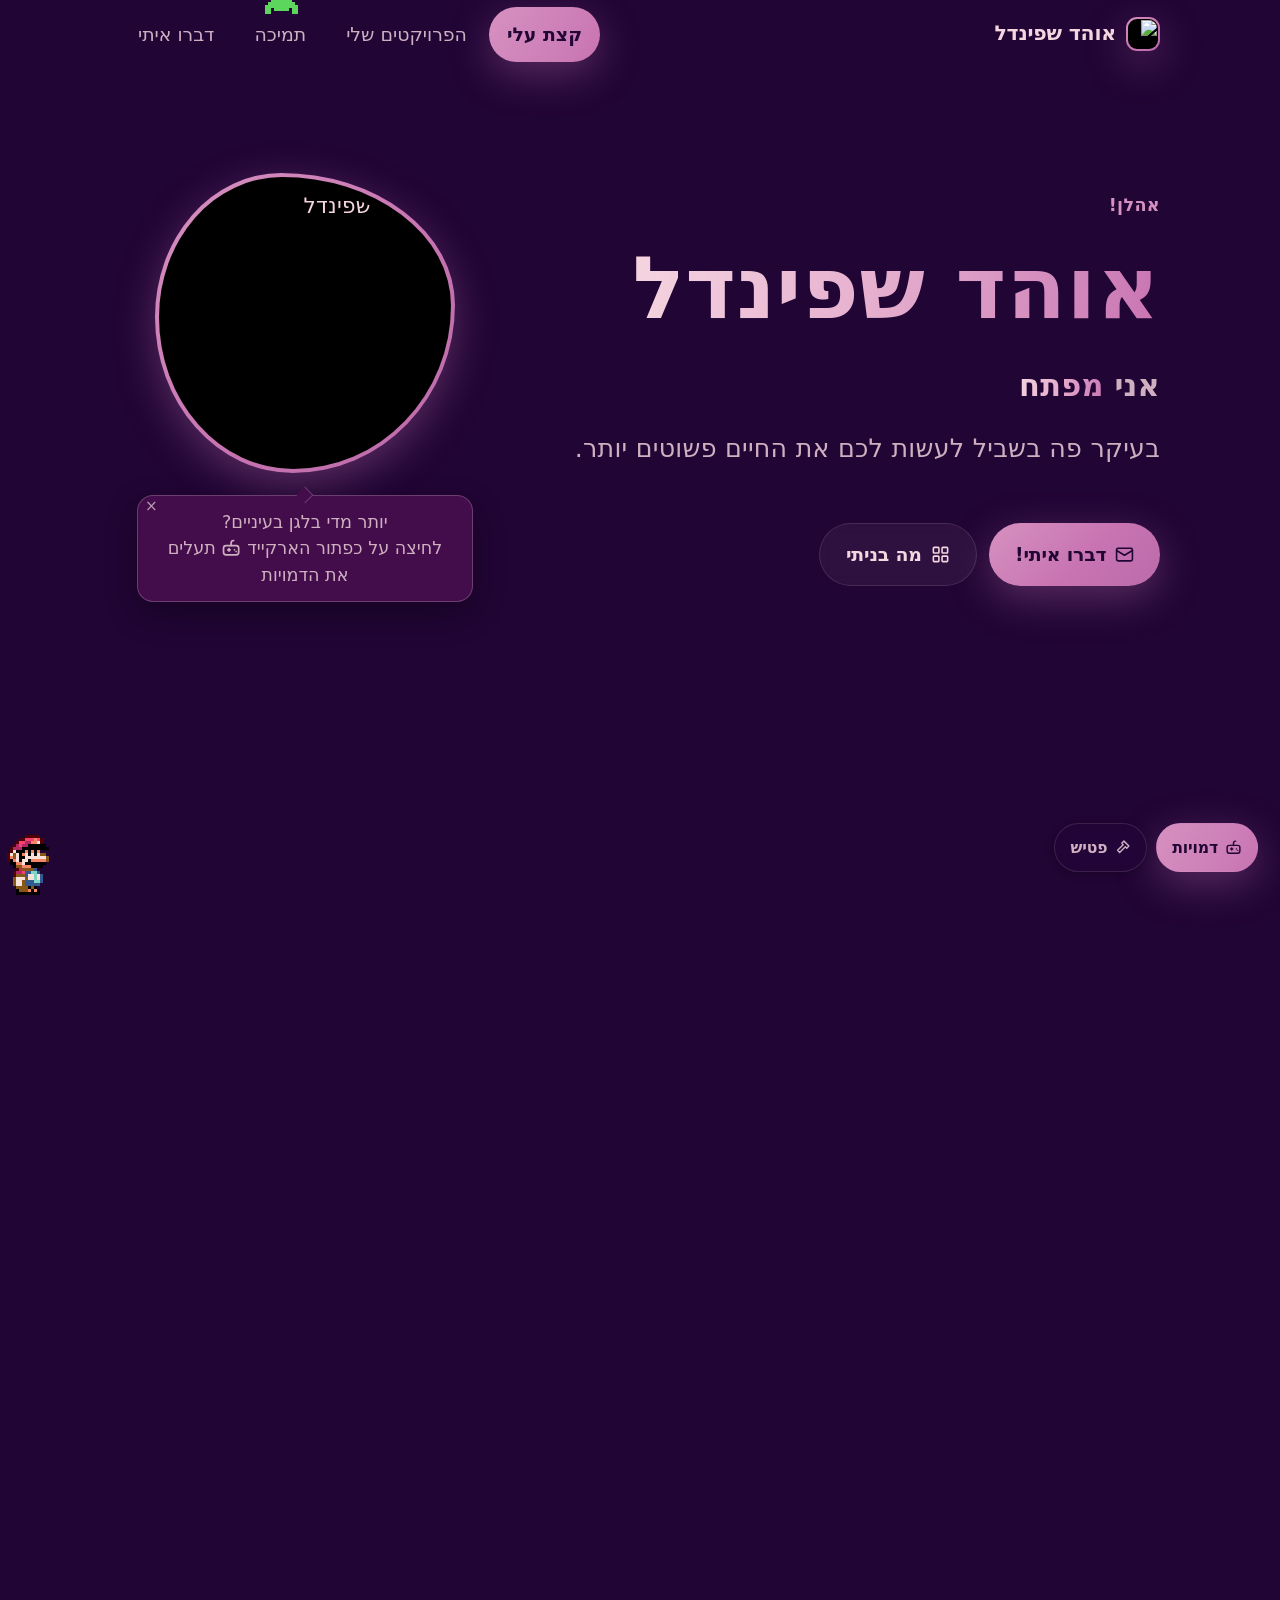
==== commit 189cb35b: "Replace em and en dashes with hyphens Co-Authored-By: Claude Opus 5.5 <noreply@anthropic.com>" ====
--- a/public/index.html
+++ b/public/index.html
@@ -17,7 +17,7 @@
 
 <link rel="icon" href="favicon.svg" type="image/svg+xml">
 
-<!-- The site face is on the critical path — preload before CSS is parsed. -->
+<!-- The site face is on the critical path - preload before CSS is parsed. -->
 <link rel="preload" href="assets/fonts/telaviv-eclectichebrewno.2.woff2" as="font" type="font/woff2" crossorigin>
 
 <link rel="stylesheet" href="assets/css/tokens.css">
--- a/public/assets/css/tokens.css
+++ b/public/assets/css/tokens.css
@@ -0,0 +1,187 @@
+/* ==================== DESIGN TOKENS ====================
+ * Change a value here and it propagates everywhere.
+ * ======================================================= */
+
+/* ==== Palette ====
+ * The five requested colours, and nothing else:
+ *   #210535  darkest   the page, and the margins beside the photo
+ *   #430D4B  dark      raised surfaces
+ *   #7B337D  mid       accent fills, the timeline rule
+ *   #C874B2  accent    button and tab fills, icons, glows
+ *   #F5D5E0  light     body text
+ *
+ * The page background is assets/img/background.jpg, filling the screen (`cover`)
+ * and UNSCRIMMED, by request - the photo as shot.
+ *
+ * What that costs, measured: the lightning peaks at luminance 0.997, so light
+ * text crossing a streak falls to ~1.1:1, far under the 4.5:1 AA floor. Text over
+ * the dark parts of the frame is fine (13.6:1). The fix, if it turns out to read
+ * badly, is one value: --bg-scrim back to rgba(33, 5, 53, 0.84), which measured
+ * text 8.8:1 · secondary 6.0:1 · muted 4.8:1 · accent 4.9:1 over every pixel.
+ *
+ * Two tokens are derived rather than given, because the palette has no colour
+ * between #C874B2 and #F5D5E0 and both jobs need one:
+ *   --text-secondary / --text-muted  #F5D5E0 blended toward #210535
+ *   --accent-primary #d691c0         #C874B2 lifted 30% toward #F5D5E0, because
+ *                                    #C874B2 itself is 3.75:1 over the photo -
+ *                                    fine for fills, short of AA for text. */
+
+:root {
+  /* ---- The five, by name ---- */
+  --plum-darkest: #210535;
+  --plum-dark: #430d4b;
+  --plum-mid: #7b337d;
+  --plum-accent: #c874b2;
+  --plum-light: #f5d5e0;
+
+  /* ---- Background photo + its scrim ----
+   * Two files, because one aspect ratio cannot serve both: background.jpg is
+   * portrait (736x1308) and suits a phone; background_pc.png is landscape
+   * (1376x768) and is swapped in below at the desktop breakpoint. `cover` on a
+   * wide screen would otherwise crop the portrait down to a narrow centre band.
+   *
+   * The scrim is back on. It is the single dial for legibility: unscrimmed, text
+   * crossing the bright lightning measured ~1.1:1, with 5.6% of the desktop frame
+   * under the 4.5:1 AA floor. 0.84 is the LOWEST value that clears AA for all
+   * four text tones across every pixel of both photos - 0.78 still left the muted
+   * and accent tones short (3.9:1), so don't lower it without re-measuring. */
+  --bg-image: url('../img/background.jpg');
+  --bg-scrim: rgba(33, 5, 53, 0.60);
+
+  /* ---- Surfaces ---- */
+  --bg-primary: #210535;
+  --bg-elevated: #430d4b;
+  --bg-card: rgba(245, 213, 224, 0.06);
+  --bg-card-hover: rgba(245, 213, 224, 0.1);
+  --bg-glass: rgba(33, 5, 53, 0.82);
+
+  /* ---- Text: the palette's lightest, then blended toward the darkest ---- */
+  --text-primary: #f5d5e0;
+  --text-secondary: #cfb0c1;
+  --text-muted: #ba9bb0;
+
+  /* ---- Accents ----
+   * primary is the one used for text, so it is #c874b2 lifted enough to clear AA
+   * over the photo; secondary is #c874b2 exactly, for fills and icons. */
+  --accent-primary: #d691c0;
+  --accent-secondary: #c874b2;
+  --accent-tertiary: var(--plum-mid);
+
+  /* Filled controls stay inside the BRIGHT end of the palette and carry dark ink.
+     The alternative - a dark #430d4b..#7b337d fill with light ink - reads at only
+     2.3:1 against the page, so the button loses its edge; this way it sits at
+     5.8:1 and the ink is 5.1-7.6:1 across every stop. */
+  --gradient-primary: linear-gradient(135deg, #d691c0 0%, #c874b2 55%, #bc6aaa 100%);
+  --gradient-warm: linear-gradient(120deg, #d691c0 0%, #c874b2 100%);
+  /* Headings: light end, so the gradient text stays readable over the photo. */
+  --gradient-text: linear-gradient(100deg, #f5d5e0 0%, #e6b0cf 45%, #c874b2 100%);
+
+  /* Ink on those fills - dark, since they are the light end of the palette. */
+  --on-accent: #210535;
+
+  /* ---- Light overlays ----
+   * Tinted with the palette's lightest rather than pure white, so raised
+   * surfaces warm toward the pink instead of going grey. */
+  --sheen: rgba(245, 213, 224, 0.05);
+  --sheen-mid: rgba(245, 213, 224, 0.07);
+  --sheen-strong: rgba(245, 213, 224, 0.1);
+
+  /* ---- State colours ----
+   * Left off-palette on purpose: an error has to read as an error, so these stay
+   * red / green / amber rather than being tinted purple. All of them still clear
+   * 4.5:1 on the purple base (measured: danger 6.6:1, success 9.8:1, notice
+   * 11.8:1), so none of them needed adjusting for the new background. */
+  --danger: #ff7a8a;
+  --danger-text: #ffb3bd;
+  --danger-soft: rgba(255, 122, 138, 0.12);
+  --danger-border: rgba(255, 122, 138, 0.32);
+
+  --success: #6fdca4;
+  --success-text: #9ee9c4;
+  --success-soft: rgba(111, 220, 164, 0.12);
+  --success-border: rgba(111, 220, 164, 0.34);
+
+  --notice-text: #ffd2a3;
+  --notice-soft: rgba(255, 193, 130, 0.1);
+  --notice-border: rgba(255, 193, 130, 0.3);
+
+  /* Brand colours owned by other companies - deliberately not palette-shifted. */
+  --brand-whatsapp: #25d366;
+  --brand-whatsapp-ink: #08331a;
+
+  /* ---- Borders: tinted with the palette's lightest, not plain white ---- */
+  --border-subtle: rgba(245, 213, 224, 0.13);
+  --border-strong: rgba(245, 213, 224, 0.24);
+
+  /* ---- Radii ---- */
+  --radius-sm: 10px;
+  --radius-md: 16px;
+  --radius-lg: 24px;
+  --radius-xl: 32px;
+  --radius-pill: 999px;
+
+  /* ---- Shadows ---- */
+  --shadow-sm: 0 2px 8px rgba(0, 0, 0, 0.24);
+  --shadow-md: 0 12px 32px rgba(0, 0, 0, 0.32);
+  --shadow-lg: 0 24px 64px rgba(0, 0, 0, 0.44);
+  --shadow-glow: 0 12px 40px rgba(200, 116, 178, 0.34);
+
+  /* ---- Motion ----
+   * Durations are referenced by JS too (router reads --dur-med). */
+  --dur-fast: 180ms;
+  --dur-med: 320ms;
+  --dur-slow: 620ms;
+  --ease-out-expo: cubic-bezier(0.16, 1, 0.3, 1);
+  --ease-spring: cubic-bezier(0.34, 1.56, 0.64, 1);
+  --ease-in-out: cubic-bezier(0.65, 0, 0.35, 1);
+
+  /* ---- Layout ---- */
+  --container-max: 1120px;
+  --section-padding: clamp(56px, 8vw, 104px);
+  --header-height: 68px;
+  --mobile-nav-height: 64px;
+
+  /* ---- Type scale (fluid) ----
+   * Deliberately large: body sits at ~1.25rem (20-22px) rather than the usual
+   * 16-17px, per an explicit request to make the text much bigger. The scale
+   * was raised while a condensed face was in use; Hebrew is now set in Heebo,
+   * which has a larger apparent size, so this reads bigger still. Dial the
+   * whole site down by editing this block alone. */
+  --fs-display: clamp(3.1rem, 8.6vw, 5.4rem);
+  --fs-h1: clamp(2.45rem, 5.6vw, 3.6rem);
+  --fs-h2: clamp(1.9rem, 3.9vw, 2.5rem);
+  --fs-h3: clamp(1.4rem, 2.5vw, 1.65rem);
+  --fs-body: clamp(1.25rem, 1.9vw, 1.35rem);
+  --fs-sm: 1.1rem;
+  --fs-xs: 0.98rem;
+}
+
+/* The desktop background. 861px is the same breakpoint the desktop nav and the
+   hero grid switch at, so the wide artwork arrives with the wide layout.
+   Only one of the two files is ever fetched: a background-image behind an unused
+   media query is not downloaded.
+
+   WebP, not the PNG it was exported as: same pixels to within a max per-channel
+   difference of 12/255 (PSNR 41 dB), 280KB instead of 1.9MB. PNG is a lossless
+   container built for flat graphics, and it was spending 1.6MB encoding star
+   noise. The .png is still in assets/img and is now unreferenced.
+
+   NOTE for the next time this artwork changes: /assets/img/* is cached for a week
+   by public/_headers, so replacing a file in place does NOT reach anyone who has
+   already visited. Either change the filename, or bump a query string here
+   (…/background_pc.webp?v=2) - that is enough to make it a new URL. */
+@media (min-width: 861px) {
+  :root {
+    --bg-image: url('../img/background_pc.webp');
+  }
+}
+
+/* Respect an explicit OS light-mode preference without a full second theme:
+   lift the surfaces just enough to stay readable in bright sun on a phone. */
+@media (prefers-contrast: more) {
+  :root {
+    --text-secondary: #f0cfdd;
+    --text-muted: #dcb8cb;
+    --border-subtle: rgba(245, 213, 224, 0.26);
+  }
+}
--- a/public/assets/css/base.css
+++ b/public/assets/css/base.css
@@ -0,0 +1,300 @@
+/* ==================== BASE ====================
+ * Reset, fonts, RTL foundations, motion policy.
+ * ============================================== */
+
+/* Tel Aviv Eclectic - the site's face, split across two files.
+ *
+ * THE `unicode-range` LINES BELOW ARE LOAD-BEARING. Each file claims the other
+ * script's codepoints in its cmap and maps them to BLANK glyphs, so a browser
+ * believes it has coverage and never falls back. Measured:
+ *   - the Latin file draws 'אוהד שפינדל' with 0 ink but 105px of advance
+ *   - the Hebrew file draws 'Ohad ABC'   with 0 ink
+ * Drop either range and half the site's text silently turns invisible while
+ * still taking up space - it reads as a broken layout, not a missing font.
+ * The two ranges are kept disjoint so there is no ambiguity about which file
+ * serves a given character. Re-test both scripts after touching this.
+ *
+ * Both are declared `font-weight: 400` - a single static weight each, with no
+ * variable axis. Declaring `100 900` would tell the browser every weight
+ * already exists and it would stop synthesising bold, flattening every
+ * heading (measured: 0% extra ink at 800, vs +23% when declared honestly). */
+
+/* Hebrew - all body copy, headings and navigation. */
+@font-face {
+  font-family: 'Tel Aviv Eclectic';
+  font-style: normal;
+  font-weight: 400;
+  font-display: swap;
+  src: url('../fonts/telaviv-eclectichebrewno.2.woff2') format('woff2');
+  unicode-range: U+0590-05FF, U+20AA, U+FB1D-FB4F;
+}
+
+/* Latin, digits and punctuation - emails, URLs, numbers. */
+@font-face {
+  font-family: 'Tel Aviv Eclectic';
+  font-style: normal;
+  font-weight: 400;
+  font-display: swap;
+  src: url('../fonts/telaviv-eclecticlatinno.2.woff2') format('woff2');
+  unicode-range: U+0000-00FF, U+0131, U+0152-0153, U+02BB-02BC, U+02C6, U+02DA,
+                 U+02DC, U+2000-206F, U+20AC, U+2122, U+2212, U+2215;
+}
+
+/* Heebo is now only a last-resort fallback for anything neither file covers.
+   Not preloaded; browsers fetch a fallback face solely if a glyph needs it. */
+@font-face {
+  font-family: 'Heebo';
+  font-style: normal;
+  font-weight: 100 900;
+  font-display: swap;
+  src: url('../fonts/heebo-hebrew.woff2') format('woff2');
+  unicode-range: U+0307-0308, U+0590-05FF, U+200C-2010, U+20AA, U+25CC, U+FB1D-FB4F;
+}
+@font-face {
+  font-family: 'Heebo';
+  font-style: normal;
+  font-weight: 100 900;
+  font-display: swap;
+  src: url('../fonts/heebo-latin.woff2') format('woff2');
+  unicode-range: U+0000-00FF, U+0131, U+0152-0153, U+02BB-02BC, U+02C6, U+02DA, U+02DC,
+                 U+0304, U+0308, U+0329, U+2000-206F, U+20AC, U+2122, U+2191, U+2193,
+                 U+2212, U+2215, U+FEFF, U+FFFD;
+}
+
+*, *::before, *::after { box-sizing: border-box; }
+
+* { margin: 0; padding: 0; }
+
+html {
+  scroll-behavior: smooth;
+  -webkit-text-size-adjust: 100%;
+}
+
+body {
+  font-family: 'Tel Aviv Eclectic', 'Heebo', 'Segoe UI', system-ui, -apple-system, sans-serif;
+  font-size: var(--fs-body);
+  line-height: 1.85;
+  letter-spacing: 0.012em;
+  color: var(--text-primary);
+  background: var(--bg-primary);
+  direction: rtl;
+  min-height: 100dvh;
+  overflow-x: hidden;
+  -webkit-font-smoothing: antialiased;
+  text-rendering: optimizeLegibility;
+  /* Keep content clear of the mobile tab bar and the iPhone home indicator. */
+  padding-block-end: calc(var(--mobile-nav-height) + env(safe-area-inset-bottom));
+}
+
+@media (min-width: 861px) {
+  body { padding-block-end: 0; }
+}
+
+/* Tracking is opened up slightly rather than tightened. Tel Aviv Eclectic is a
+   geometric face with tight default sidebearings; the negative letter-spacing a
+   normal sans wants would close the Hebrew counters up. */
+h1, h2, h3, h4 {
+  line-height: 1.3;
+  font-weight: 800;
+  letter-spacing: 0.005em;
+  text-wrap: balance;
+}
+
+h1 { font-size: var(--fs-h1); }
+h2 { font-size: var(--fs-h2); }
+h3 { font-size: var(--fs-h3); }
+
+p { text-wrap: pretty; }
+
+a { color: inherit; text-decoration: none; }
+
+button, input, textarea, select {
+  font: inherit;
+  color: inherit;
+  background: none;
+  border: none;
+}
+
+button { cursor: pointer; }
+
+img, svg, picture { max-width: 100%; display: block; }
+
+ul, ol { list-style: none; }
+
+::selection {
+  background: var(--accent-secondary);
+  color: var(--on-accent);
+}
+
+:focus-visible {
+  outline: 2px solid var(--accent-primary);
+  outline-offset: 3px;
+  border-radius: 4px;
+}
+
+/* Latin runs (emails, URLs, numbers) inside RTL Hebrew need their own direction
+   or the punctuation lands on the wrong side. */
+.ltr {
+  direction: ltr;
+  unicode-bidi: isolate;
+  display: inline-block;
+}
+
+.container {
+  width: 100%;
+  max-width: var(--container-max);
+  margin-inline: auto;
+  padding-inline: clamp(18px, 5vw, 40px);
+}
+
+.skip-link {
+  position: absolute;
+  inset-block-start: -100px;
+  inset-inline-start: 12px;
+  z-index: 999;
+  padding: 12px 20px;
+  border-radius: var(--radius-sm);
+  background: var(--accent-primary);
+  color: var(--on-accent);
+  font-weight: 700;
+  transition: inset-block-start var(--dur-fast);
+}
+.skip-link:focus { inset-block-start: 12px; }
+
+.sr-only {
+  position: absolute;
+  width: 1px; height: 1px;
+  padding: 0; margin: -1px;
+  overflow: hidden;
+  clip-path: inset(50%);
+  white-space: nowrap;
+}
+
+/* ==================== BACKGROUND FIELD ====================
+ * Orbs are radial-gradients, not blurred elements. A real filter: blur()
+ * on something this large repaints on every frame; a gradient is free.
+ * ========================================================== */
+
+/* -2 so the arcade cast (.arcade-bg, z-index -1) paints above the orbs while
+   both stay behind every piece of page text. */
+.bg-field {
+  position: fixed;
+  inset: 0;
+  z-index: -2;
+  overflow: hidden;
+  pointer-events: none;
+
+  /* The photo lives on this fixed layer rather than on <body> with
+     background-attachment: fixed - iOS Safari does not honour that with a scaled
+     background and reflows it on every scroll. Here it simply never moves.
+
+     `cover`: the photo fills the screen edge to edge. It is portrait (736x1308),
+     so a landscape viewport shows a centre band of it rather than the whole
+     frame - `contain` showed all of it but left the sides empty, which read worse.
+
+     The scrim is OFF by request - the photo is meant to be seen as it is. Be
+     aware of what that costs: the lightning peaks at luminance 0.997, so text
+     crossing a streak sits at ~1.1:1 against it. Set --bg-scrim back to
+     rgba(33, 5, 53, 0.84) to restore AA everywhere. */
+  background-color: var(--bg-primary);
+  background-image: linear-gradient(var(--bg-scrim), var(--bg-scrim)), var(--bg-image);
+  background-size: cover, cover;
+  background-position: center, center;
+  background-repeat: no-repeat, no-repeat;
+}
+
+/* The spotlights and the grain both sat ON TOP of the photo, tinting it. With
+   the photo showing through unscrimmed they would be the "colour over it" that
+   is not wanted, so they are off. Delete these two rules to bring them back. */
+.orb,
+.bg-grain { display: none; }
+
+.orb {
+  position: absolute;
+  border-radius: 50%;
+  opacity: 0.5;
+  will-change: transform;
+  /* Set by motion.js for the parallax effect. */
+  transform: translate3d(var(--px, 0px), var(--py, 0px), 0);
+}
+
+/* Spotlights: dark purple pools that drift over the photo. They sit ABOVE the
+   scrim, so they only ever deepen the background - they never lift it back
+   toward the bright end and undo the contrast the scrim just bought. */
+.orb-1 {
+  width: 62vmax; height: 62vmax;
+  inset-block-start: -22vmax; inset-inline-end: -18vmax;
+  background: radial-gradient(circle closest-side, rgba(67, 13, 75, 0.72), transparent 72%);
+  animation: drift-a 22s var(--ease-in-out) infinite alternate;
+}
+.orb-2 {
+  width: 54vmax; height: 54vmax;
+  inset-block-end: -20vmax; inset-inline-start: -16vmax;
+  background: radial-gradient(circle closest-side, rgba(33, 5, 53, 0.8), transparent 72%);
+  animation: drift-b 27s var(--ease-in-out) infinite alternate;
+}
+.orb-3 {
+  width: 42vmax; height: 42vmax;
+  inset-block-start: 32%; inset-inline-start: 28%;
+  background: radial-gradient(circle closest-side, rgba(123, 51, 125, 0.34), transparent 72%);
+  animation: drift-c 19s var(--ease-in-out) infinite alternate;
+}
+
+/* The orbs animate their own drift via a second transform layer so the
+   JS parallax (on .orb) and the CSS drift never fight over one property. */
+@keyframes drift-a { to { translate: -6vmax 5vmax; } }
+@keyframes drift-b { to { translate: 7vmax -4vmax; } }
+@keyframes drift-c { to { translate: -5vmax -6vmax; scale: 1.14; } }
+
+.bg-grain {
+  position: absolute;
+  inset: 0;
+  opacity: 0.4;
+  background-image: radial-gradient(var(--sheen) 1px, transparent 1px);
+  background-size: 3px 3px;
+  mix-blend-mode: overlay;
+}
+
+/* ==================== SCROLL REVEAL ====================
+ * The house pattern: .reveal + IntersectionObserver -> .visible
+ * --i on a child staggers it within its group.
+ * ======================================================= */
+
+.reveal {
+  opacity: 0;
+  transform: translateY(22px);
+  transition:
+    opacity var(--dur-slow) var(--ease-out-expo),
+    transform var(--dur-slow) var(--ease-out-expo);
+  transition-delay: calc(var(--i, 0) * 70ms);
+}
+
+.reveal.visible {
+  opacity: 1;
+  transform: none;
+}
+
+/* ==================== MOTION POLICY ====================
+ * Nothing above is load-bearing for comprehension, so when the OS asks for
+ * less motion we cut all of it - not just soften it. motion.js checks the
+ * same query and never attaches its listeners.
+ * ======================================================= */
+
+@media (prefers-reduced-motion: reduce) {
+  html { scroll-behavior: auto; }
+
+  *, *::before, *::after {
+    animation-duration: 0.01ms !important;
+    animation-iteration-count: 1 !important;
+    transition-duration: 0.01ms !important;
+    transition-delay: 0ms !important;
+    scroll-behavior: auto !important;
+  }
+
+  .reveal { opacity: 1; transform: none; }
+  .orb { animation: none; transform: none; }
+
+  ::view-transition-group(*),
+  ::view-transition-old(*),
+  ::view-transition-new(*) { animation: none !important; }
+}
--- a/public/assets/css/components.css
+++ b/public/assets/css/components.css
@@ -0,0 +1,568 @@
+/* ==================== COMPONENTS ====================
+ * Header, tabs, buttons, cards, form, toast.
+ * ==================================================== */
+
+/* ---------- Header ---------- */
+
+.site-header {
+  position: sticky;
+  inset-block-start: 0;
+  z-index: 100;
+  background: transparent;
+  transition: background var(--dur-med), border-color var(--dur-med), backdrop-filter var(--dur-med);
+  border-block-end: 1px solid transparent;
+}
+
+.site-header.scrolled {
+  background: var(--bg-glass);
+  backdrop-filter: blur(18px) saturate(160%);
+  -webkit-backdrop-filter: blur(18px) saturate(160%);
+  border-block-end-color: var(--border-subtle);
+}
+
+.header-inner {
+  height: var(--header-height);
+  display: flex;
+  align-items: center;
+  justify-content: space-between;
+  gap: 20px;
+}
+
+.brand {
+  display: inline-flex;
+  align-items: center;
+  gap: 10px;
+  font-weight: 800;
+  font-size: 1.28rem;
+  letter-spacing: -0.01em;
+  flex-shrink: 0;
+}
+
+.brand-mark {
+  width: 34px;
+  height: 34px;
+  border-radius: 11px;
+  background: var(--gradient-primary);
+  display: grid;
+  place-items: center;
+  font-size: 0.86rem;
+  font-weight: 800;
+  color: var(--on-accent);
+  box-shadow: var(--shadow-glow);
+  transition: transform var(--dur-med) var(--ease-spring);
+}
+
+/* With a logo in it the gradient becomes a thin frame around the artwork
+   instead of a filled tile, so the mark still reads as a rounded square. */
+.brand-mark.has-logo {
+  padding: 2px;
+  font-size: 0;
+}
+
+/* The artwork is a tall cut-out, so it sits whole and centred inside the tile
+   with a small inset: flush to the edges it would clip on the rounded corners.
+   Its own background fills the inset, so tile and artwork read as one piece.
+   The square comes from aspect-ratio: as a centred grid item a percentage height
+   doesn't resolve, and `height: auto` is needed to beat the img's own height
+   attribute - without either the box ends up taller than the tile, and the logo
+   spills out over the frame. */
+.brand-logo {
+  display: block;
+  width: 100%;
+  height: auto;
+  aspect-ratio: 1;
+  box-sizing: border-box;
+  padding: 1px;
+  border-radius: 9px;
+  object-fit: contain;
+  object-position: center;
+}
+
+.brand:hover .brand-mark { transform: rotate(-8deg) scale(1.08); }
+
+/* ---------- Tabs ---------- */
+
+.nav-desktop { display: none; }
+
+@media (min-width: 861px) {
+  .nav-desktop { display: block; }
+}
+
+.tablist {
+  position: relative;
+  display: flex;
+  align-items: center;
+  gap: 4px;
+}
+
+.tab {
+  position: relative;
+  z-index: 1;
+  padding: 10px 18px;
+  border-radius: var(--radius-pill);
+  color: var(--text-secondary);
+  font-weight: 500;
+  font-size: 1.18rem;
+  white-space: nowrap;
+  transition: color var(--dur-fast);
+}
+
+.tab:hover { color: var(--text-primary); }
+
+.tab[aria-selected="true"] {
+  color: var(--on-accent);
+  font-weight: 700;
+}
+
+/* One shared pill that slides between tabs (FLIP - see router.js).
+   Cheaper and smoother than animating a border on each tab. */
+.tab-indicator {
+  position: absolute;
+  z-index: 0;
+  inset-block-start: 0;
+  inset-inline-start: 0;
+  height: 100%;
+  border-radius: var(--radius-pill);
+  background: var(--gradient-warm);
+  box-shadow: var(--shadow-glow);
+  opacity: 0;
+  transform-origin: center;
+  pointer-events: none;
+  will-change: transform, width;
+  transition:
+    transform var(--dur-med) var(--ease-out-expo),
+    width var(--dur-med) var(--ease-out-expo),
+    opacity var(--dur-fast);
+}
+
+.tab-indicator.ready { opacity: 1; }
+
+/* ---------- Mobile bottom bar ---------- */
+
+.nav-mobile {
+  position: fixed;
+  inset-block-end: 0;
+  inset-inline: 0;
+  z-index: 100;
+  background: var(--bg-glass);
+  backdrop-filter: blur(20px) saturate(160%);
+  -webkit-backdrop-filter: blur(20px) saturate(160%);
+  border-block-start: 1px solid var(--border-subtle);
+  padding-block-end: env(safe-area-inset-bottom);
+}
+
+@media (min-width: 861px) {
+  .nav-mobile { display: none; }
+}
+
+.nav-mobile .tablist {
+  gap: 0;
+  justify-content: space-around;
+  height: var(--mobile-nav-height);
+}
+
+.nav-mobile .tab {
+  flex: 1;
+  display: flex;
+  flex-direction: column;
+  align-items: center;
+  justify-content: center;
+  gap: 3px;
+  padding: 8px 4px;
+  border-radius: var(--radius-md);
+  font-size: 0.85rem;
+  font-weight: 600;
+  min-height: 48px; /* touch target */
+  color: var(--text-muted);
+  transition: color var(--dur-fast), transform var(--dur-fast) var(--ease-spring);
+}
+
+.nav-mobile .tab .tab-icon {
+  width: 22px;
+  height: 22px;
+  transition: transform var(--dur-med) var(--ease-spring);
+}
+
+.nav-mobile .tab[aria-selected="true"] {
+  color: var(--accent-primary);
+  background: none;
+}
+
+.nav-mobile .tab[aria-selected="true"] .tab-icon {
+  transform: translateY(-2px) scale(1.12);
+}
+
+.nav-mobile .tab:active { transform: scale(0.94); }
+
+/* ---------- Scroll progress ---------- */
+
+.scroll-progress {
+  position: fixed;
+  inset-block-start: 0;
+  inset-inline: 0;
+  height: 2px;
+  z-index: 200;
+  pointer-events: none;
+}
+
+.scroll-progress i {
+  display: block;
+  height: 100%;
+  width: 100%;
+  background: var(--gradient-warm);
+  transform: scaleX(var(--progress, 0));
+  transform-origin: right center; /* RTL: fills from the right */
+  will-change: transform;
+}
+
+/* ---------- Buttons ---------- */
+
+.btn {
+  display: inline-flex;
+  align-items: center;
+  justify-content: center;
+  gap: 9px;
+  padding: 13px 26px;
+  min-height: 46px;
+  border-radius: var(--radius-pill);
+  font-weight: 700;
+  font-size: 1.18rem;
+  letter-spacing: -0.01em;
+  cursor: pointer;
+  position: relative;
+  isolation: isolate;
+  transition:
+    transform var(--dur-fast) var(--ease-spring),
+    box-shadow var(--dur-med),
+    background var(--dur-fast),
+    border-color var(--dur-fast);
+}
+
+.btn svg { width: 19px; height: 19px; flex-shrink: 0; }
+
+/* An icon dropped into a sentence (`:joy:` in content copy). Sized in em so it
+ * tracks the text around it, and inline-block against the global `svg { display:
+ * block }` - otherwise it would break the line it is meant to sit in. */
+.inline-icon {
+  display: inline-block;
+  width: 1.15em;
+  height: 1.15em;
+  vertical-align: -0.24em;
+}
+
+.btn-primary {
+  background: var(--gradient-primary);
+  color: var(--on-accent);
+  box-shadow: var(--shadow-glow);
+}
+
+.btn-primary:hover {
+  box-shadow: 0 16px 48px rgba(200, 116, 178, 0.46);
+  transform: translateY(-2px);
+}
+
+.btn-ghost {
+  background: var(--bg-card);
+  color: var(--text-primary);
+  border: 1px solid var(--border-subtle);
+  backdrop-filter: blur(8px);
+}
+
+.btn-ghost:hover {
+  background: var(--bg-card-hover);
+  border-color: var(--border-strong);
+  transform: translateY(-2px);
+}
+
+.btn-whatsapp {
+  background: var(--brand-whatsapp);
+  color: var(--brand-whatsapp-ink);
+  box-shadow: 0 12px 32px rgba(37, 211, 102, 0.3);
+}
+
+.btn-whatsapp:hover {
+  transform: translateY(-2px);
+  box-shadow: 0 16px 44px rgba(37, 211, 102, 0.44);
+}
+
+.btn:active { transform: translateY(0) scale(0.97); }
+
+.btn[disabled] {
+  opacity: 0.6;
+  cursor: not-allowed;
+  transform: none !important;
+}
+
+/* Magnetic pull applied by motion.js on fine-pointer devices only. */
+.magnetic { will-change: transform; }
+
+/* ---------- Cards ---------- */
+
+.card {
+  position: relative;
+  background: var(--bg-card);
+  border: 1px solid var(--border-subtle);
+  border-radius: var(--radius-lg);
+  padding: clamp(20px, 3vw, 28px);
+  backdrop-filter: blur(10px);
+  -webkit-backdrop-filter: blur(10px);
+  transition:
+    background var(--dur-med),
+    border-color var(--dur-med),
+    box-shadow var(--dur-med),
+    transform var(--dur-med) var(--ease-out-expo);
+}
+
+.card:hover {
+  background: var(--bg-card-hover);
+  border-color: var(--border-strong);
+  box-shadow: var(--shadow-md);
+}
+
+/* A soft light that follows the cursor across the card. */
+.card::before {
+  content: '';
+  position: absolute;
+  inset: 0;
+  border-radius: inherit;
+  opacity: 0;
+  pointer-events: none;
+  background: radial-gradient(
+    360px circle at var(--mx, 50%) var(--my, 50%),
+    var(--sheen-mid),
+    transparent 62%
+  );
+  transition: opacity var(--dur-med);
+}
+
+.card:hover::before { opacity: 1; }
+
+.tilt { transform-style: preserve-3d; will-change: transform; }
+
+/* ---------- Section heading ---------- */
+
+.section-head {
+  margin-block-end: clamp(28px, 5vw, 48px);
+}
+
+.eyebrow {
+  display: inline-block;
+  padding: 5px 14px;
+  border-radius: var(--radius-pill);
+  background: var(--bg-card);
+  border: 1px solid var(--border-subtle);
+  font-size: var(--fs-xs);
+  font-weight: 600;
+  color: var(--accent-primary);
+  margin-block-end: 14px;
+}
+
+.section-head p {
+  color: var(--text-secondary);
+  max-width: 62ch;
+  margin-block-start: 12px;
+}
+
+.gradient-text {
+  background: var(--gradient-text);
+  -webkit-background-clip: text;
+  background-clip: text;
+  color: transparent;
+  /* Gradient text can clip descenders in Hebrew (ק, ן, ך). */
+  padding-block-end: 0.08em;
+}
+
+/* ---------- Form ---------- */
+
+.form-grid {
+  display: grid;
+  gap: 18px;
+}
+
+@media (min-width: 620px) {
+  .form-row-2 {
+    display: grid;
+    grid-template-columns: 1fr 1fr;
+    gap: 18px;
+  }
+}
+
+.field { position: relative; }
+
+.field label {
+  display: block;
+  font-size: var(--fs-sm);
+  font-weight: 600;
+  color: var(--text-secondary);
+  margin-block-end: 7px;
+}
+
+.field .optional-tag {
+  font-weight: 400;
+  color: var(--text-muted);
+  font-size: var(--fs-xs);
+}
+
+.field input,
+.field textarea {
+  width: 100%;
+  padding: 14px 16px;
+  min-height: 48px;
+  border-radius: var(--radius-md);
+  background: var(--sheen);
+  border: 1px solid var(--border-subtle);
+  color: var(--text-primary);
+  transition: border-color var(--dur-fast), background var(--dur-fast), box-shadow var(--dur-fast);
+}
+
+.field textarea {
+  resize: vertical;
+  min-height: 136px;
+  line-height: 1.7;
+}
+
+.field input::placeholder,
+.field textarea::placeholder { color: var(--text-muted); }
+
+.field input:focus,
+.field textarea:focus {
+  outline: none;
+  border-color: var(--accent-primary);
+  background: var(--sheen-mid);
+  box-shadow: 0 0 0 3px rgba(214, 145, 192, 0.24);
+}
+
+.field input[type="email"],
+.field input[type="tel"] {
+  direction: ltr;
+  text-align: right; /* stays visually aligned with the RTL form */
+}
+
+.field.invalid input,
+.field.invalid textarea {
+  border-color: var(--danger);
+  box-shadow: 0 0 0 3px var(--danger-soft);
+}
+
+.field-error {
+  display: block;
+  min-height: 0;
+  font-size: var(--fs-xs);
+  color: var(--danger-text);
+  margin-block-start: 6px;
+  opacity: 0;
+  transform: translateY(-4px);
+  transition: opacity var(--dur-fast), transform var(--dur-fast);
+}
+
+.field.invalid .field-error {
+  opacity: 1;
+  transform: none;
+}
+
+/* Honeypot: hidden from humans, visible to naive bots. */
+.hp-field {
+  position: absolute;
+  inset-inline-start: -9999px;
+  width: 1px; height: 1px;
+  opacity: 0;
+  pointer-events: none;
+}
+
+.form-status {
+  display: none;
+  padding: 15px 18px;
+  border-radius: var(--radius-md);
+  font-size: var(--fs-sm);
+  line-height: 1.65;
+  animation: status-in var(--dur-med) var(--ease-out-expo);
+}
+
+.form-status.show { display: block; }
+
+.form-status.success {
+  background: var(--success-soft);
+  border: 1px solid var(--success-border);
+  color: var(--success-text);
+}
+
+.form-status.error {
+  background: var(--danger-soft);
+  border: 1px solid var(--danger-border);
+  color: var(--danger-text);
+}
+
+.form-status a {
+  color: inherit;
+  text-decoration: underline;
+  text-underline-offset: 3px;
+  font-weight: 700;
+}
+
+@keyframes status-in {
+  from { opacity: 0; transform: translateY(-8px); }
+  to { opacity: 1; transform: none; }
+}
+
+.spinner {
+  width: 17px;
+  height: 17px;
+  /* Sits on a filled button, so the track is the ink colour at low alpha. */
+  border: 2px solid rgba(33, 5, 53, 0.3);
+  border-top-color: var(--on-accent);
+  border-radius: 50%;
+  animation: spin 0.7s linear infinite;
+}
+
+@keyframes spin { to { transform: rotate(360deg); } }
+
+/* ---------- Toast ---------- */
+
+.toast {
+  position: fixed;
+  inset-block-end: calc(var(--mobile-nav-height) + env(safe-area-inset-bottom) + 18px);
+  inset-inline: 0;
+  margin-inline: auto;
+  width: max-content;
+  max-width: calc(100vw - 32px);
+  z-index: 300;
+  padding: 12px 22px;
+  border-radius: var(--radius-pill);
+  background: var(--bg-elevated);
+  border: 1px solid var(--border-strong);
+  box-shadow: var(--shadow-lg);
+  font-size: var(--fs-sm);
+  font-weight: 600;
+  opacity: 0;
+  transform: translateY(16px) scale(0.96);
+  pointer-events: none;
+  transition:
+    opacity var(--dur-med) var(--ease-out-expo),
+    transform var(--dur-med) var(--ease-spring);
+}
+
+.toast.show {
+  opacity: 1;
+  transform: none;
+}
+
+@media (min-width: 861px) {
+  .toast { inset-block-end: 28px; }
+}
+
+/* ---------- Footer ---------- */
+
+.site-footer {
+  border-block-start: 1px solid var(--border-subtle);
+  padding-block: 34px;
+  margin-block-start: clamp(40px, 7vw, 80px);
+  text-align: center;
+  color: var(--text-muted);
+  font-size: var(--fs-sm);
+}
+
+.footer-meta {
+  margin-block-start: 6px;
+  font-size: var(--fs-xs);
+  opacity: 0.75;
+}
--- a/public/assets/css/views.css
+++ b/public/assets/css/views.css
@@ -31,7 +31,7 @@
 }
 
 /* View Transitions API: cross-fade the whole page, slide the new one in.
-   RTL-aware — new content enters from the inline-start edge. */
+   RTL-aware - new content enters from the inline-start edge. */
 ::view-transition-old(page) {
   animation: vt-out var(--dur-med) var(--ease-in-out) both;
 }
@@ -137,7 +137,7 @@
 /* ---- Portrait ---- */
 
 /* The logo and its speech bubble as one column. `.hero-portrait` keeps its own
- * box untouched — motion.js finds it by that class for the tap animations, and
+ * box untouched - motion.js finds it by that class for the tap animations, and
  * the arcade peeks characters out from behind it. */
 .hero-portrait-col {
   display: grid;
@@ -177,7 +177,7 @@
   border-color: var(--accent-primary);
 }
 
-/* The dismiss hint. Decoration — the whole bubble is the target, and the
+/* The dismiss hint. Decoration - the whole bubble is the target, and the
  * button's accessible name is the message itself. */
 .bubble-x {
   position: absolute;
@@ -359,7 +359,7 @@
   80% { transform: rotate(-4deg); }
 }
 
-/* On phones the portrait leads — it's what makes the page feel like a person.
+/* On phones the portrait leads - it's what makes the page feel like a person.
    Everything else tightens so the CTA still clears the bottom nav.
    Must stay after the rules above: media queries add no specificity, so a
    later equal-specificity rule would otherwise win. */
@@ -368,7 +368,7 @@
     padding-block: 4px 0;
     gap: 26px;
   }
-  /* The grid item is the column, not the portrait inside it — `order` on the
+  /* The grid item is the column, not the portrait inside it - `order` on the
      inner element only sorts it against the bubble and leaves the whole block
      below the copy. */
   .hero-portrait-col { order: -1; }
@@ -488,7 +488,7 @@
   justify-items: center;
 }
 
-/* One shape for every card, whatever the photo's own proportions — a pile of
+/* One shape for every card, whatever the photo's own proportions - a pile of
  * prints is a pile of prints. 3:4 rather than the phone's own 9:16, which would
  * be a very tall column on a desktop; each photo's `focus` decides what the
  * crop keeps. */
@@ -527,7 +527,7 @@
   -webkit-user-drag: none;
 }
 
-/* The three depths. Deliberately asymmetric angles — a neat fan reads as a
+/* The three depths. Deliberately asymmetric angles - a neat fan reads as a
  * carousel, a crooked one reads as a pile someone put down. */
 .photo-card:nth-child(1) {
   z-index: 3;
@@ -605,7 +605,7 @@
 }
 
 /* No transitions to run, so the pile cuts from one arrangement to the next.
- * Dragging is not attached at all in that mode — the button is the way. */
+ * Dragging is not attached at all in that mode - the button is the way. */
 @media (prefers-reduced-motion: reduce) {
   .photo-card,
   .photo-card.is-leaving { transition: none; }
@@ -669,8 +669,8 @@
   grid-template-columns: repeat(auto-fill, minmax(280px, 1fr));
 }
 
-/* Every card is laid out on the SAME five rows — thumb, title, blurb, tags,
- * "more" — so a title that runs to three lines in one card does not push its
+/* Every card is laid out on the SAME five rows - thumb, title, blurb, tags,
+ * "more" - so a title that runs to three lines in one card does not push its
  * blurb below the neighbour's. `subgrid` makes each card borrow the grid's
  * rows, which are sized once per band from the tallest card in it; the fallback
  * below keeps the old per-card stacking where subgrid is unsupported. */
@@ -721,7 +721,7 @@
   opacity: 0.9;
 }
 
-/* The body is only a wrapper for the four text rows — its children have to be
+/* The body is only a wrapper for the four text rows - its children have to be
  * grid items of the card itself, so its padding moves onto them. */
 .project-body {
   display: contents;
@@ -793,7 +793,7 @@
 /* RTL: the "read more" arrow points right-to-left. */
 .project-card:hover .project-more svg { transform: translateX(-4px); }
 
-/* The line after a break in a title is a subtitle, not a second headline —
+/* The line after a break in a title is a subtitle, not a second headline -
  * sized off the heading it sits in (em, not rem) so it stays in proportion on
  * the card's h3 and the detail page's h2 alike. */
 .title-sub {
@@ -1172,7 +1172,16 @@
   text-align: center;
 }
 
-/* ---- the enlarged view ---- */
+/* ---- the enlarged view ----
+ * Full screen, no card: the picture itself is the surface, and the only chrome
+ * over it is the × and a caption/arrows strip along its bottom edge.
+ *
+ * The panel is `fit-content`, so it shrink-wraps the picture rather than being
+ * a box the picture sits inside. That is what puts the × on the IMAGE's corner
+ * instead of out in the letterbox beside it - a 1.85:1 screenshot on a 16:10
+ * screen leaves a wide dead band, and a viewport-corner × floats in the middle
+ * of it, attached to nothing.
+ * --------------------------- */
 
 .shot-lightbox {
   position: fixed;
@@ -1180,7 +1189,6 @@
   z-index: 1100;   /* above the download warning (1000), which it can open over */
   display: grid;
   place-items: center;
-  padding: clamp(12px, 3vw, 32px);
 }
 
 .shot-lightbox[hidden] { display: none; }
@@ -1188,44 +1196,57 @@
 .shot-lightbox-backdrop {
   position: absolute;
   inset: 0;
-  background: rgba(10, 3, 18, 0.86);
+  background: rgba(10, 3, 18, 0.92);
   backdrop-filter: blur(6px);
 }
 
 .shot-lightbox-panel {
   position: relative;
   z-index: 1;
-  display: grid;
-  gap: 14px;
-  justify-items: center;
-  width: min(1280px, 100%);
-  /* Room for the close button ABOVE the picture. At a corner it sat on top of
-     the screenshot, hiding the very pixels the reader opened it to see. */
-  padding-block-start: 50px;
+  width: fit-content;
+  height: fit-content;
+  max-width: 100vw;
+  max-height: 100vh;
+  line-height: 0;   /* no descender gap under the img, so the bar sits flush */
 }
 
 .shot-lightbox-frame {
-  width: 100%;
-  border-radius: var(--radius-md);
-  border: 1px solid var(--border-strong);
-  background: var(--plum-darkest);
-  box-shadow: 0 28px 80px rgba(0, 0, 0, 0.6);
-  overflow: hidden;
+  max-width: 100vw;
+  max-height: 100vh;
 }
 
 .shot-lightbox-frame img {
   display: block;
-  width: 100%;
-  /* contain, not cover: enlarging is the whole point, so nothing gets cropped.
-     The height cap leaves room for the caption and the arrows below it. */
-  max-height: 74vh;
+  /* As big as the screen allows, whole: enlarging is the point, so nothing is
+     cropped and nothing is scaled past its own pixels. */
+  max-width: 100vw;
+  max-height: 100vh;
   object-fit: contain;
 }
+
+/* Caption and arrows float over the foot of the picture. They used to sit below
+   it in flow, which cost the image ~26vh of the screen it was meant to fill. */
+.shot-lightbox-bar {
+  position: absolute;
+  inset-inline: 0;
+  inset-block-end: 0;
+  display: grid;
+  gap: 10px;
+  justify-items: center;
+  padding: 44px 16px 14px;
+  line-height: 1.5;
+  /* Screenshots run light AND dark, so the strip brings its own scrim rather
+     than trusting whatever happens to be behind the text. */
+  background: linear-gradient(to top, rgba(10, 3, 18, 0.92) 0%, rgba(10, 3, 18, 0.76) 55%, rgba(10, 3, 18, 0) 100%);
+  pointer-events: none;   /* the gradient is decoration; only the controls click */
+}
+
+.shot-lightbox-bar > * { pointer-events: auto; }
 
 .shot-lightbox-caption {
   max-width: 70ch;
   margin: 0;
-  color: var(--text-secondary);
+  color: var(--text-primary);
   font-size: var(--fs-sm);
   line-height: 1.5;
   text-align: center;
@@ -1238,9 +1259,14 @@
   gap: 16px;
 }
 
+.shot-lightbox-nav .carousel-button {
+  background: rgba(33, 5, 53, 0.82);
+  border-color: var(--border-strong);
+}
+
 .shot-lightbox-count {
   min-width: 56px;
-  color: var(--text-muted);
+  color: var(--text-primary);
   text-align: center;
   /* "5 / 7" is an LTR expression. Left to inherit the page's RTL it rendered as
      "7 / 5" - the numbers swap and it reads as seven of five. */
@@ -1250,24 +1276,50 @@
 
 .shot-lightbox-close {
   position: absolute;
-  inset-block-start: 0;
-  inset-inline-end: 0;
+  inset-block-start: 10px;
+  inset-inline-end: 10px;
   z-index: 2;
   display: grid;
-  width: 42px;
-  height: 42px;
+  width: 44px;
+  height: 44px;
   place-items: center;
   padding: 0;
   border: 1px solid var(--border-strong);
   border-radius: 50%;
-  background: var(--bg-elevated);
+  background: rgba(10, 3, 18, 0.72);
+  backdrop-filter: blur(4px);
   color: var(--text-primary);
-  font-size: 1.6rem;
+  font-size: 1.7rem;
   line-height: 1;
   cursor: pointer;
+  transition: background var(--dur-fast), color var(--dur-fast);
 }
 
 .shot-lightbox-close:hover { background: var(--accent-secondary); color: var(--on-accent); }
+
+/* ---- controls stripped away (a tap on the picture) ----
+ * `visibility: hidden` rather than `display: none`, for two reasons: opacity
+ * can still transition out of it, and it takes the buttons out of the tab order
+ * so nobody can focus a control that is not on screen. */
+.shot-lightbox-frame { cursor: zoom-in; }
+.shot-lightbox.is-bare .shot-lightbox-frame { cursor: zoom-out; }
+
+.shot-lightbox-close,
+.shot-lightbox-bar {
+  transition: opacity var(--dur-med) var(--ease-out-expo), visibility var(--dur-med);
+}
+
+.shot-lightbox.is-bare .shot-lightbox-close,
+.shot-lightbox.is-bare .shot-lightbox-bar {
+  opacity: 0;
+  visibility: hidden;
+}
+
+/* The backdrop darkens too, so a screenshot read bare sits on near-black with
+   nothing at all competing with it. */
+.shot-lightbox.is-bare .shot-lightbox-backdrop {
+  background: rgba(4, 1, 8, 0.97);
+}
 
 .project-note {
   display: flex;
@@ -1582,7 +1634,7 @@
   overflow: hidden; /* keeps the ::before ribbon inside the rounded corner */
 }
 
-/* A coloured rule along the card's top edge — the fastest read of "these two
+/* A coloured rule along the card's top edge - the fastest read of "these two
  * are different things" before a word is parsed. */
 .plan-card::before {
   content: '';
@@ -2052,9 +2104,11 @@
   padding-block: 30px;
   /* Cards keep the grid's default stretch, so every card in a row is the same
      height. `.s-note` below takes `flex: 1` and swallows the difference, which
-     lines the buttons, QRs and captions up across cards no matter how long each
-     note runs. This only reads well while the cards hold comparable content —
-     one card with a QR next to one without leaves a visible void instead. */
+     puts every card's button on the same line no matter how long each note
+     runs. That holds only while the cards hold comparable content, which is why
+     no card renders a QR inline any more: PayPal's codes live in its amount
+     picker and Bit's behind its button, so one card with a code next to one
+     without can no longer leave a visible void. */
   /* --accent comes from content.js per platform. */
   border-color: color-mix(in srgb, var(--accent, var(--accent-primary)) 26%, transparent);
 }
@@ -2081,7 +2135,7 @@
 
 /* Official app-icon artwork brings its own brand colour and its own rounded
    corners (transparent outside them), so the tinted plate and border would only
-   show as a halo behind it — drop both and let the artwork be the tile. */
+   show as a halo behind it - drop both and let the artwork be the tile. */
 .support-icon.is-logo {
   background: none;
   border: none;
@@ -2107,9 +2161,9 @@
 
 .support-card .btn { width: 100%; }
 
-/* For a `kind: 'handle'` option — something with no working web link at all, so
+/* For a `kind: 'handle'` option - something with no working web link at all, so
    we surface the number itself with a copy button rather than a dead link. No
-   option uses it right now; Bit and PayBox both moved to real links + a QR. */
+   option uses it right now; Bit and PayBox both moved to real links. */
 .handle-box {
   display: flex;
   align-items: center;
@@ -2134,7 +2188,7 @@
 .handle-box svg { width: 17px; height: 17px; opacity: 0.7; }
 
 /* The QR art is pure black-on-white, so it needs its own light plate to stay
-   scannable on the dark theme — tinting or inverting it breaks phone cameras. */
+   scannable on the dark theme - tinting or inverting it breaks phone cameras. */
 .qr-box {
   display: flex;
   flex-direction: column;
@@ -2147,10 +2201,10 @@
 /* Every QR under assets/img is generated on the same grid: 41 modules (a
    version-4 code's 33, plus a 4-module quiet zone each side) at 24px, i.e. a
    984px square. 164px here is those 41 modules at 4px, so the downscale is an
-   exact 1:6 — and 2x/3x screens land on 1:3 and 1:2. Whole pixels per module is
+   exact 1:6 - and 2x/3x screens land on 1:3 and 1:2. Whole pixels per module is
    what keeps the code readable by a phone; an off-grid size smears the modules
    and scanners fail. Add a new QR at 984px/41 modules, and leave
-   image-rendering at its default (smooth) — `pixelated` drops module rows when
+   image-rendering at its default (smooth) - `pixelated` drops module rows when
    the browser scales down. */
 .qr-box img {
   width: 164px;
@@ -2187,12 +2241,18 @@
   position: fixed;
   inset: 0;
   z-index: 1000;
+  /* The QR under the button makes the panel tall enough to run off a short
+     phone screen, so the overlay scrolls rather than clipping the button. */
+  overflow-y: auto;
+  overscroll-behavior: contain;
 }
 
 .amount-modal[hidden] { display: none; }
 
+/* Fixed, not absolute: the overlay scrolls now, and an absolute backdrop would
+   scroll away with it and expose the page underneath. */
 .amount-backdrop {
-  position: absolute;
+  position: fixed;
   inset: 0;
   background: rgba(10, 14, 30, 0.62);
   backdrop-filter: blur(4px);
@@ -2202,7 +2262,7 @@
   position: relative;
   z-index: 1;
   width: min(430px, calc(100% - 32px));
-  margin: 12vh auto 0;
+  margin: 12vh auto 24px;
   padding: 24px 24px 22px;
   border-radius: var(--radius-lg);
   border: 1px solid color-mix(in srgb, var(--accent) 34%, rgba(255, 255, 255, 0.16));
@@ -2386,6 +2446,17 @@
   cursor: not-allowed;
 }
 
+/* `qr-box` already styles the image; this only gives it room. The explicit
+   [hidden] rule is not redundant - `.qr-box` sets `display: flex`, and an
+   author rule beats the browser's own `[hidden] { display: none }`. */
+.amount-qr {
+  margin-block-start: 16px;
+}
+
+.amount-qr[hidden] {
+  display: none;
+}
+
 @media (max-width: 480px) {
   .amount-panel {
     margin-block-start: 8vh;
@@ -2405,7 +2476,7 @@
   .contact-layout {
     grid-template-columns: 1.15fr 0.85fr;
   }
-  /* No contact details configured yet — don't leave an empty column. */
+  /* No contact details configured yet - don't leave an empty column. */
   .contact-layout.no-aside {
     grid-template-columns: minmax(0, 760px);
     justify-content: center;
@@ -2435,7 +2506,7 @@
   margin-block-end: 18px;
 }
 
-/* One row per app group. A plain link — the target is a public join link, so
+/* One row per app group. A plain link - the target is a public join link, so
    unlike the old personal number there is nothing to keep out of the markup. */
 .wa-groups {
   display: grid;
@@ -2668,12 +2739,12 @@
   display: inline-block;
 }
 
-/* ==================== PROJECT DETAIL — MOBILE ====================
+/* ==================== PROJECT DETAIL - MOBILE ====================
  * The project page's type scale was authored for a wide screen and none of it
  * was conditional, so a 390px phone got the desktop sizes verbatim.
  *
  * The fix is NOT to shrink everything uniformly. What makes the desktop page
- * read well is that its headings sit at 2em — double their surrounding copy —
+ * read well is that its headings sit at 2em - double their surrounding copy -
  * and that ratio is what carries the eye down the page. Those `em` sizes are
  * already responsive (they track `--fs-body`, which drops on a phone), so the
  * headings are left alone here on purpose. Only sizes that were *absolute*
@@ -2683,8 +2754,8 @@
 
   /* ---- Headline: the app name, as large as fits on one line ---- */
 
-  /* Measured in the shipped face at weight 800: "שפכו ת'לב" — the wider of the
-   * two headline lines — takes 463px per 100px of font-size. The container
+  /* Measured in the shipped face at weight 800: "שפכו ת'לב" - the wider of the
+   * two headline lines - takes 463px per 100px of font-size. The container
    * leaves `100vw - 2 × clamp(18px, 5vw, 40px)`, so the largest size that still
    * sets on one line is about (100vw - 40px) / 4.63. The divisor is rounded up
    * to 4.75, which holds the headline at ~95% of the space it could fill: the
@@ -2695,7 +2766,7 @@
     font-size: min(calc((100vw - 44px) / 4.75), 6rem);
     line-height: 1.06;
     /* The headline's two lines are split by a <br>. nowrap keeps each of them
-     * whole — the subtitle opts back out just below, since it is a sentence and
+     * whole - the subtitle opts back out just below, since it is a sentence and
      * is supposed to wrap. */
     white-space: nowrap;
   }
@@ -2779,27 +2850,28 @@
   .shot-gallery-title { font-size: 1.9em; }
   .shot-gallery .shot-caption { font-size: var(--fs-xs); min-height: 4em; padding-inline: 12px; }
 
-  /* The enlarged view has to actually enlarge. Fitting a 1.9:1 desktop
-     screenshot into a 390px-wide phone gives a 200px-tall strip - no bigger
-     than the carousel it was opened from, and unreadable either way. So here
-     the picture is sized off the HEIGHT and allowed to run wider than the
-     screen, and the frame scrolls sideways. `direction: rtl` on the scroller
-     starts it at the right, which is where the app's own RTL interface begins. */
-  .shot-lightbox-frame {
-    direction: rtl;
-    overflow-x: auto;
-    overscroll-behavior-x: contain;
+  /* The enlarged view on a phone.
+     A 1.85:1 desktop screenshot on a 390px portrait screen is 211px tall, so
+     "fill the screen" pulls two ways: scale it to the screen's HEIGHT and it is
+     1562px wide, native resolution and beautifully sharp - but you see 24% of it
+     and have to pan four screens to read one picture, starting on a fragment
+     with no idea what you are looking at. So it is fitted whole instead, edge to
+     edge, and detail comes from PINCH-ZOOM, which index.html leaves enabled (no
+     `user-scalable=no`, no `maximum-scale`). Nothing is unreachable and the
+     first thing you see is the whole shot. This is what a photo viewer does.
+
+     The panel shrink-wraps the picture, so the × rides its corner. The bar
+     cannot: over a 211px strip it would cover most of it, so on a phone it
+     leaves the panel and pins to the bottom of the screen instead. */
+  .shot-lightbox-bar {
+    position: fixed;
+    inset-inline: 0;
+    inset-block-end: 0;
+    padding: 30px 14px 18px;
   }
 
-  .shot-lightbox-frame img {
-    height: 58vh;
-    width: auto;
-    max-width: none;
-    max-height: none;
-  }
-
-  .shot-lightbox-close { width: 38px; height: 38px; }
-  .shot-lightbox-panel { padding-block-start: 46px; }
+  .shot-lightbox-close { width: 40px; height: 40px; font-size: 1.5rem; }
+  .shot-lightbox-caption { font-size: var(--fs-xs); }
 
   /* ---- Boxes: padding only, so the 2× heading ratio survives ---- */
   .project-summary { padding: 16px 15px; margin-block-end: 20px; }
@@ -2807,7 +2879,7 @@
   .body-carousel-card { padding: 16px; }
   .plans-note { gap: 12px; padding: 15px; }
 
-  /* The flip cards keep their desktop look — same faces, same flip — but the
+  /* The flip cards keep their desktop look - same faces, same flip - but the
    * 88px inline padding is desktop breathing room. On a phone it squeezes the
    * lead into a two-word column and re-wraps lines the content already broke by
    * hand ("מחיר קבוע / לתמיד"), so the copy runs the card's full width here. */
@@ -2847,7 +2919,7 @@
   .plan-tagline { font-size: var(--fs-xs); }
 
   /* `nowrap` on the unit kept "לשנה ללא כל התחייבות" on one line beside a 3rem
-     number — together wider than the card. */
+     number - together wider than the card. */
   .plan-price { flex-wrap: wrap; }
   .plan-price-num { font-size: clamp(2rem, 8vw, 2.55rem); }
   .plan-price-unit { font-size: var(--fs-sm); white-space: normal; }
@@ -2863,7 +2935,7 @@
 
   /* The glowing pill and the "✨ • ✨" runs flanking it are what the card is
    * for. They are absolutely positioned outside the pill on both sides, so they
-   * only need to be scaled to the narrower screen — not dropped. */
+   * only need to be scaled to the narrower screen - not dropped. */
   .personal-note .text-link { font-size: 1.35em; }
 
   .personal-note .text-link::before,
--- a/public/assets/css/arcade.css
+++ b/public/assets/css/arcade.css
@@ -0,0 +1,266 @@
+/* ==================== ARCADE ====================
+ * Canvas layers, the control cluster, the hammer cursor, and .smashed.
+ * The cast and the debris are drawn by arcade.js; this file only positions
+ * the surfaces they draw on.
+ * ================================================ */
+
+/* The cast sits at z-index -1: above the background orbs, but BELOW all page
+ * text and any positioned element (cards, header, nav). That ordering is what
+ * makes characters appear to hide behind things - no masking required.
+ * Painting order note: a positioned element at z-index 0 would paint ABOVE
+ * in-flow text, which is why this has to be negative. */
+.arcade-bg {
+  position: fixed;
+  inset: 0;
+  z-index: -1;
+  pointer-events: none;
+}
+
+/* Debris flies above everything so a smash is never hidden behind a card. */
+.arcade-fx {
+  position: fixed;
+  inset: 0;
+  z-index: 400;
+  pointer-events: none;
+}
+
+/* ---------- control cluster ----------
+ * Mobile: two icon-only circles parked in the header band, on the free
+ * inline-end side opposite the brand. They're fixed rather than nested in
+ * .site-header because a scrolled header carries backdrop-filter, which would
+ * make it the containing block and break the desktop cluster's positioning.
+ * The inline offset mirrors .container's padding so they line up with the
+ * header content. Desktop: the original pill cluster, bottom inline-start. */
+
+.arcade-ctl {
+  position: fixed;
+  inset-block-start: 0;
+  inset-inline-end: clamp(18px, 5vw, 40px);
+  height: var(--header-height);
+  z-index: 320;
+  display: flex;
+  flex-direction: row;
+  align-items: center;
+  gap: 9px;
+}
+
+@media (min-width: 861px) {
+  .arcade-ctl {
+    inset-block-start: auto;
+    inset-inline-end: auto;
+    inset-inline-start: clamp(12px, 3vw, 22px);
+    inset-block-end: clamp(16px, 3vw, 28px);
+    height: auto;
+  }
+}
+
+.arcade-btn {
+  display: inline-flex;
+  align-items: center;
+  justify-content: center;
+  gap: 7px;
+  width: 44px;
+  height: 44px;
+  min-height: 44px;
+  padding: 0;
+  border-radius: 50%;
+  background: var(--bg-glass);
+  backdrop-filter: blur(14px) saturate(160%);
+  -webkit-backdrop-filter: blur(14px) saturate(160%);
+  border: 1px solid var(--border-subtle);
+  color: var(--text-secondary);
+  font-size: var(--fs-xs);
+  font-weight: 700;
+  letter-spacing: -0.01em;
+  box-shadow: var(--shadow-sm);
+  transition:
+    color var(--dur-fast),
+    border-color var(--dur-fast),
+    background var(--dur-fast),
+    transform var(--dur-fast) var(--ease-spring);
+}
+
+/* On mobile the button is the icon, so the name lives only in aria-label
+   (both buttons get one, kept in sync with their pressed state). */
+.arcade-btn > span { display: none; }
+
+.arcade-btn svg {
+  width: 19px;
+  height: 19px;
+  flex-shrink: 0;
+}
+
+@media (min-width: 861px) {
+  .arcade-btn {
+    justify-content: flex-start;
+    width: auto;
+    height: auto;
+    padding: 9px 15px;
+    border-radius: var(--radius-pill);
+  }
+
+  .arcade-btn > span { display: inline; }
+
+  .arcade-btn svg {
+    width: 17px;
+    height: 17px;
+  }
+}
+
+.arcade-btn:hover {
+  color: var(--text-primary);
+  border-color: var(--border-strong);
+  transform: translateY(-2px);
+}
+
+.arcade-btn:active { transform: scale(0.95); }
+
+.arcade-btn[aria-pressed="true"] {
+  color: var(--on-accent);
+  background: var(--gradient-warm);
+  border-color: transparent;
+  box-shadow: var(--shadow-glow);
+}
+
+/* Dim the button when the cast is switched off, so the state reads at a glance. */
+#arcade-toggle[aria-pressed="false"] { opacity: 0.72; }
+
+/* ---------- the hammer's bubble ----------
+ * Hangs off the control cluster, so it follows the buttons wherever they sit:
+ * under them at the top of a phone, above them at the foot of a desktop. Sized
+ * off the viewport as well as a max, since the cluster is only ever a short
+ * distance from an edge. */
+
+.arcade-bubble {
+  position: absolute;
+  z-index: 1;
+  width: max-content;
+  max-width: min(260px, 62vw);
+  padding-block: 11px;
+  /* Logical, not physical: the × sits at the inline end, which is the left in
+     this RTL page, and needs the wider side. */
+  padding-inline: 14px 18px;
+  border-radius: var(--radius-md);
+  background: var(--bg-glass);
+  backdrop-filter: blur(14px) saturate(160%);
+  -webkit-backdrop-filter: blur(14px) saturate(160%);
+  border: 1px solid var(--border-strong);
+  box-shadow: var(--shadow-md);
+  color: var(--text-secondary);
+  font-size: var(--fs-xs);
+  line-height: 1.5;
+  text-align: start;
+  opacity: 0;
+  transform: translateY(-6px) scale(0.94);
+  transition:
+    opacity var(--dur-med) var(--ease-out-expo),
+    transform var(--dur-med) var(--ease-spring),
+    border-color var(--dur-fast);
+}
+
+.arcade-bubble.is-in {
+  opacity: 1;
+  transform: none;
+}
+
+.arcade-bubble:hover { border-color: var(--accent-primary); }
+
+/* Phone: the cluster is at the top, so the bubble hangs below it and its tail
+ * points up. `inset-inline-end: 0` lines it up with the cluster's outer edge
+ * and lets it grow inward, away from the screen edge. */
+.arcade-bubble {
+  inset-block-start: calc(100% - 8px);
+  inset-inline-end: 0;
+}
+
+.arcade-bubble::before {
+  content: '';
+  position: absolute;
+  inset-block-start: -7px;
+  inset-inline-end: 16px;
+  width: 12px; height: 12px;
+  background: var(--bg-glass);
+  border-inline-start: 1px solid var(--border-strong);
+  border-block-start: 1px solid var(--border-strong);
+  transform: rotate(45deg);
+}
+
+/* Desktop: the cluster sits at the bottom, so the bubble stacks above it and
+ * the tail flips to its underside. */
+@media (min-width: 861px) {
+  .arcade-bubble {
+    inset-block-start: auto;
+    inset-block-end: calc(100% + 12px);
+    inset-inline-end: auto;
+    inset-inline-start: 0;
+    transform: translateY(6px) scale(0.94);
+  }
+
+  .arcade-bubble.is-in { transform: none; }
+
+  .arcade-bubble::before {
+    inset-block-start: auto;
+    inset-block-end: -7px;
+    inset-inline-end: auto;
+    inset-inline-start: 20px;
+    border-inline-start: none;
+    border-block-start: none;
+    border-inline-end: 1px solid var(--border-strong);
+    border-block-end: 1px solid var(--border-strong);
+  }
+}
+
+/* `.bubble-x` itself is shared with the portrait bubble (views.css). */
+.arcade-bubble:hover .bubble-x { color: var(--accent-primary); }
+
+@media (prefers-reduced-motion: reduce) {
+  .arcade-bubble { transition: opacity var(--dur-fast); transform: none; }
+  .arcade-bubble.is-in { transform: none; }
+}
+
+/* ---------- hammer ---------- */
+
+/* Hammer cursor: shaded steel head, wooden handle with a grain line and a
+ * darker grip, angled so the striking face leads. The hotspot (7 9) sits on
+ * that face, so the hammer lands where the pixels break.
+ * Data URIs are already permitted by the CSP (img-src 'self' data:). */
+body.hammer-on,
+body.hammer-on * {
+  cursor: url("data:image/svg+xml,%3Csvg xmlns='http://www.w3.org/2000/svg' width='42' height='42' viewBox='0 0 42 42'%3E%3Cg transform='rotate(-40 21 21)'%3E%3Crect x='18.6' y='15' width='5' height='23' rx='2' fill='%238a5a2b'/%3E%3Crect x='18.6' y='15' width='2' height='23' fill='%23ab7742'/%3E%3Crect x='18' y='31' width='6.2' height='7' rx='2.4' fill='%235d3a1b'/%3E%3Crect x='8' y='6' width='26' height='11' rx='2.5' fill='%236c7280'/%3E%3Crect x='8' y='6' width='26' height='4' rx='2' fill='%23aeb6c2'/%3E%3Crect x='8' y='14' width='26' height='3' rx='1.5' fill='%23474c57'/%3E%3Crect x='28.5' y='6' width='5.5' height='11' rx='2' fill='%23848c99'/%3E%3Crect x='10' y='7.5' width='4' height='2' rx='1' fill='%23d6dce5'/%3E%3C/g%3E%3C/svg%3E") 7 9, crosshair !important;
+}
+
+/* The controls stay normal so you can always put the hammer away. */
+body.hammer-on .arcade-ctl,
+body.hammer-on .arcade-ctl * {
+  cursor: pointer !important;
+}
+
+/* A smashed word keeps its box and stays in the accessibility tree - only its
+ * ink disappears. `visibility: hidden` or `display: none` would collapse the
+ * layout and hide the text from screen readers; this does neither, so the
+ * page never shifts and restoring is exact.
+ * background-image is cleared for .gradient-text, whose ink comes from a
+ * background clipped to the text rather than from `color`. */
+.smashed {
+  color: transparent !important;
+  -webkit-text-fill-color: transparent !important;
+  background-image: none !important;
+  text-shadow: none !important;
+}
+
+/* ---------- reduced motion ----------
+ * arcade.js returns before building anything, so these never exist. Kept as a
+ * belt-and-braces guard in case the layer is ever initialised another way. */
+@media (prefers-reduced-motion: reduce) {
+  .arcade-bg,
+  .arcade-fx,
+  .arcade-ctl { display: none !important; }
+
+  body.hammer-on,
+  body.hammer-on * { cursor: auto !important; }
+
+  .smashed {
+    color: inherit !important;
+    -webkit-text-fill-color: currentColor !important;
+  }
+}
